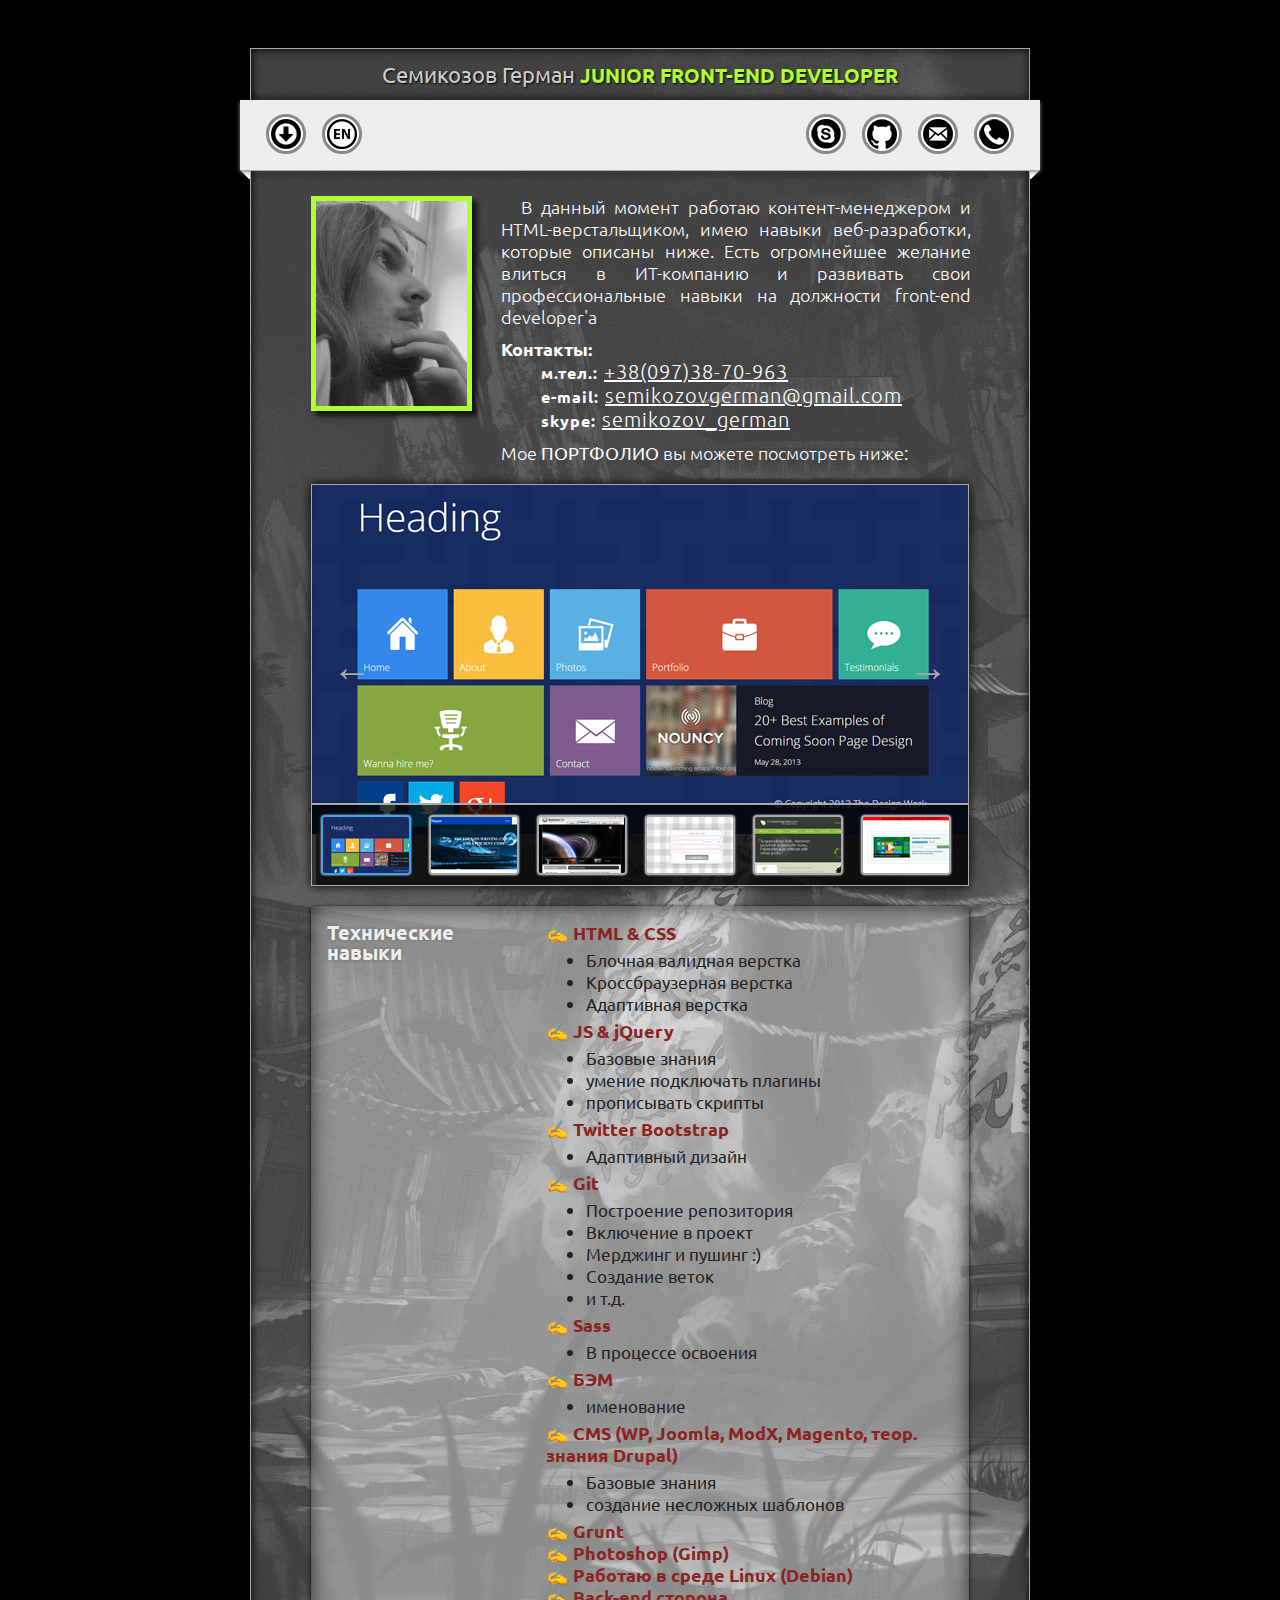
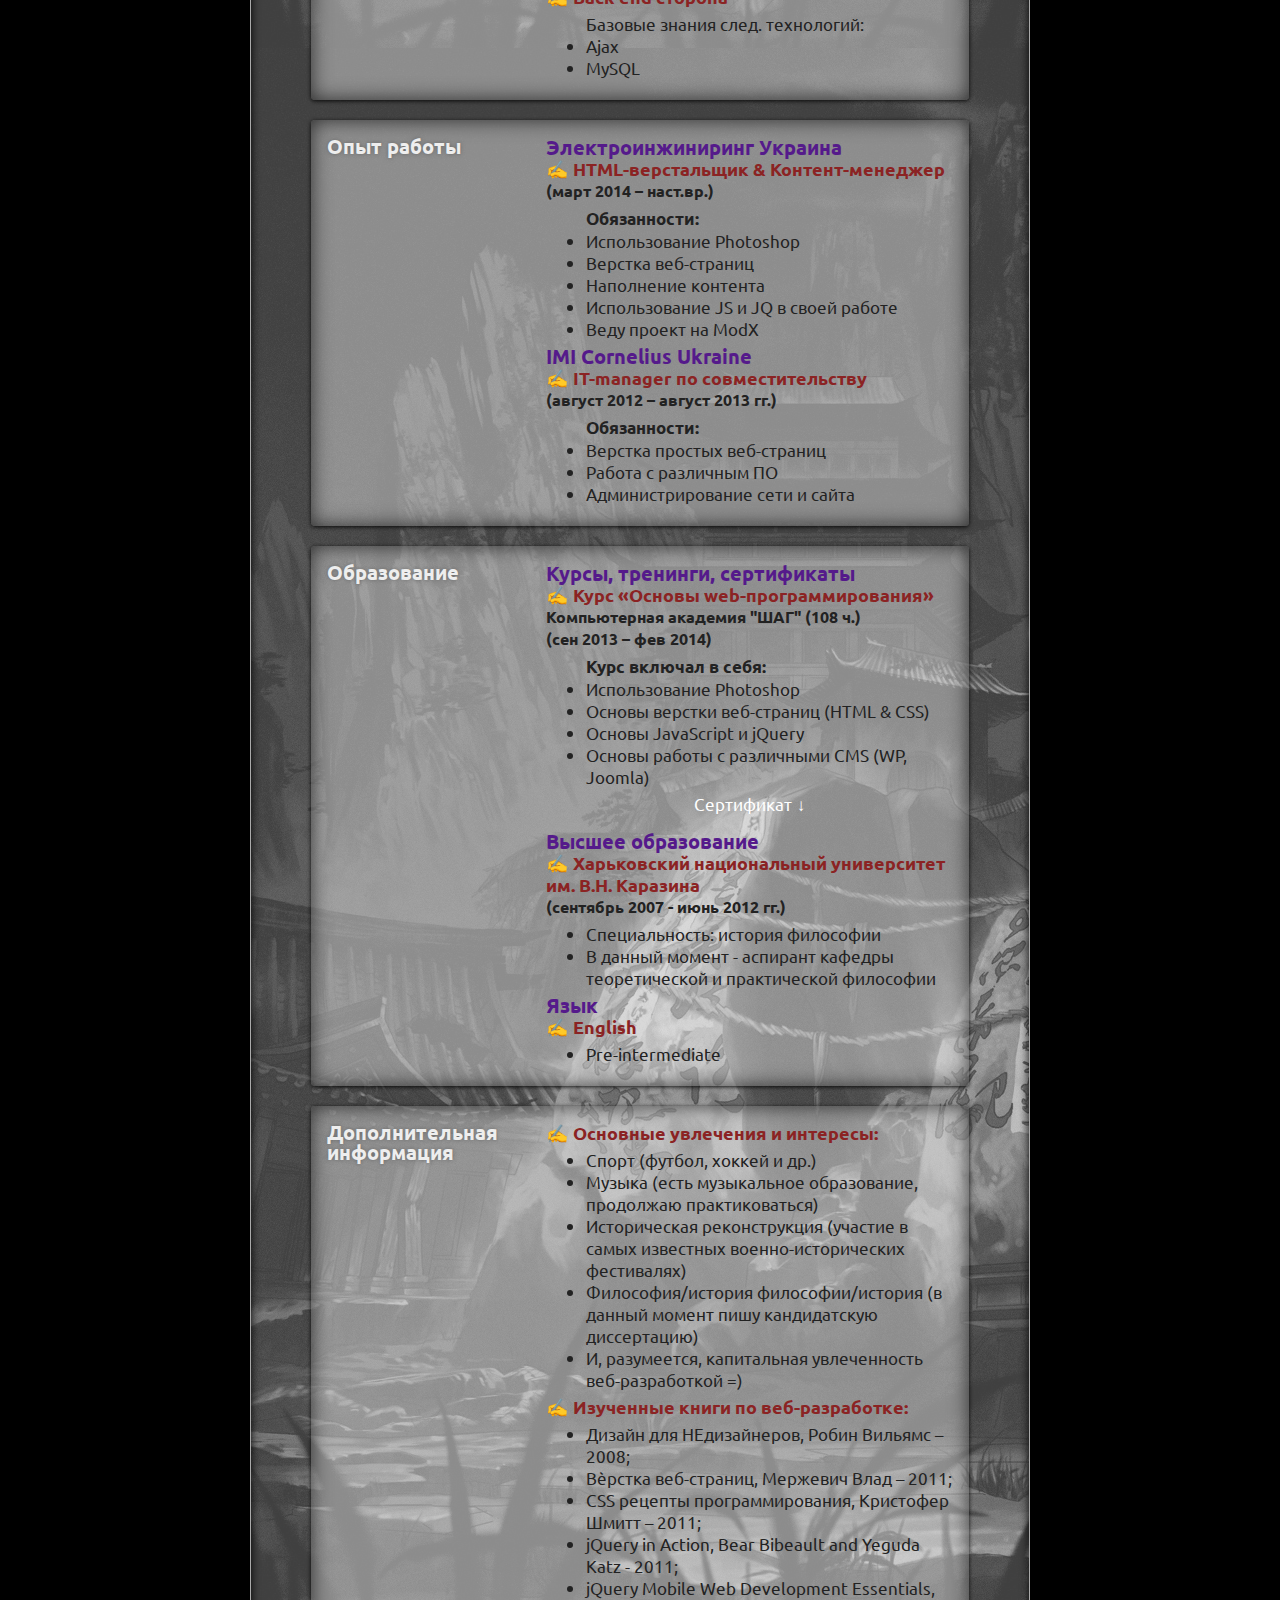
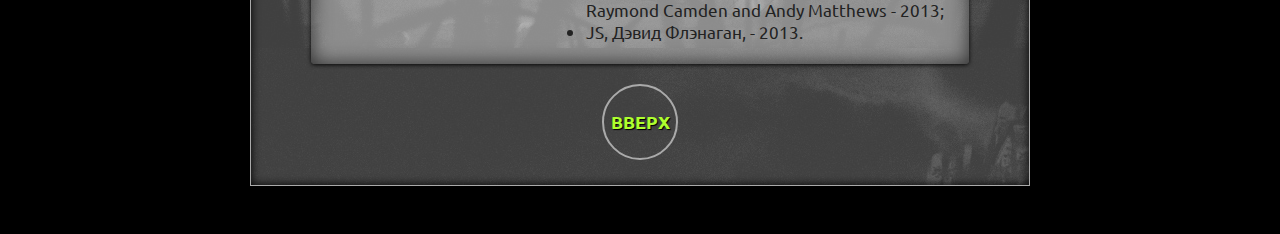
==== index.html @ 4e037bf8 "recovery commit" ====
<!doctype html>
<html>
	<head>
		<meta http-equiv="Content-Type" content="text/html; charset=utf-8">
		<title>Semikozov_German</title>
		<link href="http://fonts.googleapis.com/css?family=Poiret+One|Ubuntu:300,400,500,700&subset=latin,cyrillic" rel="stylesheet" type="text/css">
		<link rel="stylesheet" type="text/css" href="css/screen.css">
		<link rel="stylesheet" type="text/css" href="css/reset.css">
		<link rel="stylesheet" href="css/slider-style.css">
		<script src="http://code.jquery.com/jquery-1.11.0.min.js"></script>
		<script src="js/jquery.glide.js"></script>
		<!--[if lt IE 9]>
		<script src="http://html5shiv.googlecode.com/svn/trunk/html5.js"></script>
		<![endif]-->
	</head>
	<body>					
		<div class="layout">
			<div class="top-header-element">
				<div class="content-header" name="top">
					<p>Семикозов Герман
					<span>Junior Front-End Developer</span></p>
				</div>
			</div>
			<!--Header nav-->
			<header class="header-ribbon">
				<nav>
					<ul class="main-menu__left">
						<li><a href="pdf/Resume__Front_End__Semikozov__ru.pdf" target="_blank" title="загрузить резюме в PDF"><img src="icons/download.png"></a></span></li>
						<li><a href="pages/index_en.html"><img src="icons/en.png"></a></li>
					</ul>
					<ul class="main-menu__right">
						<li><a href="skype:semikozov_german?chat" title="skype"><img src="icons/skype.png"></a></li>
						<li><a href="https://github.com/GSemikozov" target="_blank" title="Я на Github"><img src="icons/github.png"></a></li>
						<li><a href="mailto:semikozovgerman@gmail.com" title="мой e-mail: semikozovgerman@gmail.com"><img src="icons/email.png"></a></li>
						<li><a href="tel:+380973870963" title="позвонить"><img src="icons/phone.png"></a></li>
					</ul>	
				</nav>
			</header>
			<!--Main content-->
			<div class="content__wrapper">
				<article class="content">
					<div class="portrait">
						<div class="portrait__img"><img src="images/my_foto.jpg"></div>
					</div>
					<div class="about">
						<p class="about__text-indent">В данный момент работаю контент-менеджером и HTML-верстальщиком, имею навыки веб-разработки, которые описаны ниже. Есть огромнейшее желание влиться в ИТ-компанию и развивать свои профессиональные навыки на должности front-end developer'а</p>
						<h3>Контакты:</h3>
						<ul class="contacts">
							<li><span>м.тел.:</span> <a class="phone">+38(097)38-70-963</a></li>
							<li><span>e-mail:</span> <a class="mail" href="">semikozovgerman@gmail.com</a></li>
							<li><span>skype:</span> <a class="skype" href="">semikozov_german</a></li>
						</ul>
						<p>Мое <strong>портфолио</strong> вы можете посмотреть ниже:</p>
					</div>
					<!--Slider-->
					<div class="slider">
						<ul class="slider__wrapper">
							<li class="slider__item"><a href="sites/Metro-UI/index.html"><img src="images/metro_ui.png"></a></li>
							<li class="slider__item"><a href="sites/portfolio_project/index.html"><img src="images/portfolio_project.png"></a></li>
							<li class="slider__item"><a href="sites/Solutions/index.html"><img src="images/Solutions.png"></a></li>
							<li class="slider__item"><a href="sites/Sign_Up__Form/index.html"><img src="images/Sign_up__Form.png"></a></li>
							<li class="slider__item"><a href="sites/Environmental/index.html"><img src="images/Environmental.png"></a></li>
							<li class="slider__item"><a href="sites/Added_names/index.html"><img src="images/Added_names.png"></a></li>
						</ul>
					</div>
					<script>
						var glide = $('.slider').glide().data('api_glide');
						$('.slider__arrows-item').on('click', function() {
							console.log(glide.current());
						});
					</script>
					<!--Content sections-->
					<div class="section">
						<aside class="section__title">
							<h2>Технические навыки</h2>
						</aside>
						<section class="section__content">
							<h4>HTML & CSS</h4>
							<ul class="list-style">
								<li>Блочная валидная верстка</li>
								<li>Кроссбраузерная верстка</li>
								<li>Адаптивная верстка</li>
							</ul>
							<h4>JS & jQuery</h4>
							<ul class="list-style">
								<li>Базовые знания</li>
								<li>умение подключать плагины</li>
								<li>прописывать скрипты</li>
							</ul>
							<h4>Twitter Bootstrap</h4>
							<ul class="list-style">
								<li>Адаптивный дизайн</li>
							</ul>
							<h4>Git</h4>
							<ul class="list-style">
								<li>Построение репозитория</li>
								<li>Включение в проект</li>
								<li>Мерджинг и пушинг :)</li>
								<li>Создание веток</li>
								<li>и т.д.</li>
							</ul>
							<h4>Sass</h4>
							<ul class="list-style">
								<li>В процессе освоения</li>
							</ul>
							<h4>БЭМ</h4>
							<ul class="list-style">
								<li>именование</li>
							</ul>
							<h4>CMS (WP, Joomla, ModX, Magento, теор. знания Drupal)</h4>
							<ul class="list-style">
								<li>Базовые знания</li>
								<li>создание несложных шаблонов</li>
							</ul>
							<h4>Grunt</h4>
							<h4>Photoshop (Gimp)</h4>
							<h4>Работаю в среде Linux (Debian)</h4>
							<h4>Back-end сторона</h4>
							<ul class="list-style">Базовые знания след. технологий:
								<li>Ajax</li>
								<li>MySQL</li>
							</ul>
						</section>
					</div>
					<div class="section">
						<aside class="section__title">
							<h2>Опыт работы</h2>
						</aside>
						<section class="section__content">
							<h3>Электроинжиниринг Украина</h3>
							<h4>HTML-верстальщик & Контент-менеджер</h4>
							<p class="black-text-color">(март 2014 – наст.вр.)</p>
							<p class=""></p>
							<ul class="list-style"><b>Обязанности:</b>
								<li>Использование Photoshop</li>
								<li>Верстка веб-страниц</li>
								<li>Наполнение контента</li>
								<li>Использование JS и JQ в своей работе</li>
								<li>Веду проект на ModX</li>
							</ul>
							<h3>IMI Cornelius Ukraine</h3>
							<h4>IT-manager по совместительству</h4>
							<p class="black-text-color">(август 2012 – август 2013 гг.)</p>
							<ul class="list-style"><b>Обязанности:</b>
								<li>Верстка простых веб-страниц</li>
								<li>Работа с различным ПО</li>
								<li>Администрирование сети и сайта</li>
							</ul>
						</section>
					</div>
					<div class="section">
						<aside class="section__title">
							<h2>Образование</h2>
						</aside>
						<section class="section__content">
							<h3>Курсы, тренинги, сертификаты</h3>
							<h4>Курс <strong>«Основы web-программирования»</strong></h4>
							<p class="black-text-color">Компьютерная академия "ШАГ" (108 ч.)<br> (сен 2013 – фев 2014)</p>
							<p class=""></p>
							<ul class="list-style"><b>Курс включал в себя:</b>
								<li>Использование Photoshop</li>
								<li>Основы верстки веб-страниц (HTML & CSS)</li>
								<li>Основы JavaScript и jQuery</li>
								<li>Основы работы с различными CMS (WP, Joomla)</li>
							</ul>
							<a class="education-sertificate-link" onclick="slideToggleSertificate();">Сертификат</a>
							<script type="text/javascript">
								function slideToggleSertificate() { 
								$('.education-sertificate-image').slideToggle(700); 
								}
							</script>
							<p class="education-sertificate-image"><img src="images/sertificate.jpg"></p>
							<h3>Высшее образование</h3>
							<h4>Харьковский национальный университет им. В.Н. Каразина</h4>
							<p class="black-text-color">(сентябрь 2007 - июнь 2012 гг.)</p>
							<ul class="list-style">
								<li>Специальность: история философии</li>
								<li>В данный момент - аспирант кафедры теоретической и практической философии</li>
							</ul>
							<h3>Язык</h3>
							<h4>English</h4>
							<ul class="list-style">
								<li>Pre-intermediate</li>
							</ul>
						</section>
					</div>
					<div class="section">
						<aside class="section__title">
							<h2>Дополнительная информация</h2>
						</aside>
						<section class="section__content">
							<h4>Основные увлечения и интересы:</h4>
							<ul class="list-style">
								<li>Спорт (футбол, хоккей и др.)</li>
								<li>Музыка (есть музыкальное образование, продолжаю практиковаться)</li>
								<li>Историческая реконструкция (участие в самых известных военно-исторических фестивалях)</li>
								<li>Философия/история философии/история (в данный момент пишу кандидатскую диссертацию)</li>
								<li>И, разумеется, капитальная увлеченность веб-разработкой =)</li>
							</ul>
							<h4>Изученные книги по веб-разработке:</h4>
							<ul class="list-style">
								<li>Дизайн для НЕдизайнеров, Робин Вильямс – 2008;</li>
								<li>Вѐрстка веб-страниц, Мержевич Влад – 2011;</li>
								<li>CSS рецепты программирования, Кристофер Шмитт – 2011;</li>
								<li>jQuery in Action, Bear Bibeault and Yeguda Katz - 2011;</li>
								<li>jQuery Mobile Web Development Essentials, Raymond Camden and Andy Matthews - 2013;</li>
								<li>JS, Дэвид Флэнаган, - 2013.</li>
							</ul>
						</section>						
					</div>
					<a href="#top" class="button-up">вверх</a>
				</article>
			</div>
		</div>
	</body>
</html>
---- css/screen.css ----
body	{
	background: #000;	
	color: #00b8ff;
	font-family: 'Ubuntu', Arial, sans-serif;
	font-size: 16px;
	padding: 40px 0;
}
.layout	{
	background: transparent;
	background-image: url(../images/background.jpg);
	border: none;
	height: 100%;
	margin: 0 auto;
	position: relative;
	width: 780px;
}
/*---------------------------------------------------------------------------------------*/



/*
* Top Header Element
*/
.top-header-element	{
	background: rgba(127,127,127, 0.5);
	border: 1px solid #aaa;
	border-bottom: none;
	box-shadow: inset 1px 0px 10px #000;
	box-sizing: border-box;
	position: relative;
	width: 100%;
}
.content-header	{
	color: #09f;
	font-weight: bold;
	padding: 10px 0;
	text-align: center;
	text-shadow: 1px 1px 2px black;
}
.content-header p	{
	color: #ccc;
	font-size: 22px;
	font-weight: normal;
	line-height: 30px;
}
.content-header span	{
	color: #adff2f;
	font-size: 20px;
	font-weight: bold;
	text-transform: uppercase;
}
/*
* Header Ribbon
*/
.header-ribbon	{
	background-color: #eee;
	box-shadow: 0px 2px 4px #888;
	box-sizing: border-box;
	color: #09f;
	font-weight: bold;
	height: 70px;
	margin: 0 -10px;
	padding: 14px 10px;
	position: relative;
	text-align: center;
}
.header-ribbon h1	{
	font-size: 1em;
	line-height: 31px;
}
.header-ribbon:after	{
	border-color: transparent;
	border-left: 9px solid rgba(255,255,255, 0);
	border-right: 9px solid rgba(255,255,255, 0);
	border-style: solid;
	border-top: 9px solid #fff;
	box-sizing: border-box;
	content: ' ';
	height: 0;
	left: 0px;
	position: absolute;
	top: 100%;
	width: 100%;
	z-index: -1;
}
/*
* Header Ribbon menu
*/
.main-menu__left	{
	left: 20px;
	list-style: none;
	margin: 0;
	padding: 0;
	position: absolute;
}
.main-menu__right	{
	list-style: none;
	margin: 0;
	padding: 0;
	position: absolute;
	right: 20px;
}
.main-menu__left li, .main-menu__right li	{
	background: #fff;
	border: 3px solid #888;
	border-radius: 20px;
	box-sizing: border-box;
	display: inline-block;
	height: 40px;
	margin: 0 6px;
	padding: 2px;
	width: 40px;
}
.main-menu__left li:hover, .main-menu__right li:hover {
	left: 100px;
	top: 100px;
	background: #666;
	-webkit-transform: rotate(360deg);
	-moz-transform: rotate(360deg);
	-o-transform: rotate(360deg);
	-ms-transform: rotate(360deg);
	transform: rotate(360deg);
	-webkit-transition: all 0.7s;
	-moz-transition: all 0.7s;
	-o-transition: all 0.7s;
	-ms-transition: all 0.7s;
}
/*---------------------------------------------------------------------------------------*/



/*
* Content
*/
.content__wrapper	{
	background: rgba(127,127,127, 0.5);
	border: 1px solid #aaa;
	box-shadow: inset 0px 0px 10px #000;
	box-sizing: border-box;
	padding: 25px 60px;
	position: relative;
	width: 780px;
}
.content {
	position: relative;
}
/*
* My Portrait 
*/
.portrait {
	float: left;
}
.portrait__img	{
	border: 5px solid #adff2f;
	box-shadow: 5px 5px 5px #111;
	-webkit-box-shadow: 5px 5px 5px #111;
	box-sizing: border-box;
	height: 215px;
	overflow: hidden;
	width: 161px;
}
.portrait__img img {
	height: 215px;
	-webkit-transition: all 1s ease;
	-moz-transition: all 1s ease;
	-o-transition: all 1s ease;
	-ms-transition: all 1s ease;
	transition: all 1s ease;
	width: 161px;
}
.portrait__img img:hover {
	cursor: pointer;
	height: 300px;
	width: 225px;
}
/*
* Block AboutMe
*/
.about	{
	color: #fff;
	font-size: 18px;
	font-weight: 300;
	line-height: 22px;
	margin-left: 190px;
	position: relative;
	text-align: justify;
	width: 470px;
}
.about:after	{
	clear: both;
	content: "";
	display: table;
}
.about strong	{
	text-transform: uppercase;
}
.about__text-indent	{
	margin-bottom: 10px;
	text-indent: 20px;
}
.contacts	{
	margin: 0 0 10px 40px;
}
.contacts li	{
	font-size: 20px;
	font-weight: 100;
	letter-spacing: 1px;
	line-height: 22px;
}
.contacts span	{
	font-size: 16px;
	font-weight: bold;
}
.phone, .mail, .skype	{
	color: #fff;
	text-decoration: underline;
}
.mail:hover, .skype:hover, .phone:hover	{
	color: #adff2f;
	text-decoration: none;
	text-shadow: none;
}
/*
* Slider (like a Portfolio)
*/
.slider {
	position: relative;
	width: 656px;
	height: 400px;
	border: 1px solid #aaa;
	overflow: hidden;
	margin-top: 20px;
	box-shadow: 0 0 10px #000;
}
/*---------------------------------------------------------------------------------------*/



/*
* Section of the Text Resume
*/
.section	{
	background: rgba(255, 255, 255, 0.4);
	border-radius: 4px;
	margin-top: 20px;
	padding: 1em;
	position: relative;
	-webkit-box-shadow:0 1px 4px rgba(0, 0, 0, 0.9), 0 0 20px rgba(0, 0, 0, 0.7) inset;
	-moz-box-shadow:0 1px 4px rgba(0, 0, 0, 0.9), 0 0 20px rgba(0, 0, 0, 0.7) inset;
	box-shadow:0 1px 4px rgba(0, 0, 0, 0.9), 0 0 20px rgba(0, 0, 0, 0.7) inset;
	-moz-border-radius:4px;
	box-sizing: border-box;
}
.section__title	{
	color: #eee;
	float: left;
	font-size: 20px;
	font-weight: bold;
	text-shadow: 0 0 4px #666;
	width: 30%;
}
.section__content	{
	color: #222;
	font-size: 17px;
	line-height: 22px;
	margin-left: 35%;
	width: 65%;
}
.section__content h3	{
	color: #551a8b;
	font-size: 20px;
	font-weight: bold;
}
.section__content h4	{
	color: #8b2323;
	font-size: 18px;
	font-weight: bold;
}
.section__content h4:before	{
	color: #000;
	content: '\270d';
	left: 10px;
	margin-right: 5px;
}
.section__content h4:hover:before	{
	color: #8b2323;
}
.black-text-color	{
	color: #222;
	font-size: 16px;
	font-weight: bold;
}
.education-sertificate-link	{
	color: #fff;
	display: block;
	margin-bottom: 15px;
	text-align: center;
}
.education-sertificate-link:hover	{
	color: #adff2f;
	cursor: pointer;
}
.education-sertificate-image	{
	display: none;
}
.education-sertificate-link:after	{
	color: #fff;
	content: '\2193';
	margin-left: 5px;
}
.list-style	{
	list-style: disc;
	margin: 5px 0;
	padding-left: 40px;
}
.section__content li:hover	{
	color: #fdb020;
	text-shadow: 1px 1px 1px #000;
}
/*---------------------------------------------------------------------------------------*/



/*
* Button-Up
*/
.button-up	{
	border: 2px solid #aaa;
	border-radius: 3em 3em;
	color: #adff2f;
	display: block;
	font-size: 18px;
	font-weight: bold;
	line-height: 4em;
	margin: 20px auto 0;
	position: relative;
	text-align: center;
	text-shadow: 1px 1px 1px #000;
	text-transform: uppercase;
	transition: all 0.7s;
	width: 72px;
}
.button-up-en {
	border-radius: 2em 2em;
	font-size: 20px;
	line-height: 3em;
	width: 60px;
}
.button-up:hover	{
	background: rgba(127,127,127, 0.8);
	color: #3da3ef;
}
.button-up:active	{
	border: none;
}
---- css/slider-style.css ----
.slider__wrapper  {
  height: 100%;
  list-style: none;
  overflow: hidden;
  webkit-backface-visibility: hidden;
  webkit-transform-style: preserve-3d;
  zoom: 1;
}
.slider__item {
  clear: none;
  float: left;
  height: 100%;
}
.slider__arrows-item  {
  display: block;
  margin-bottom: -20px;
  padding: 20px;
  position: absolute;
}
.slider__arrows-item--right {
  bottom: 50%;
  color: #aaa;
  font-size: 40px;
  font-weight: bold;
  right: 0px;
}
.slider__arrows-item--left  {
  bottom: 50%;
  color: #aaa;
  font-size: 40px;
  font-weight: bold;
  left: 0px;
}
.slider__arrows-item--right:hover, .slider__arrows-item--left:hover {
  color: #adff2f;
}
.slider__nav  {
  bottom: 0;
  position: absolute;
}
.slider__nav-item {
  background: #000;
  border: 2px solid #aaa;
  border-radius: 4px;
  box-shadow: 0 0 2px #fff;
  box-sizing: border-box;
  clear: none;
  display: block;
  float: left;
  height: 60px;
  margin: 10px 9px;
  width: 90px;
}
.slider__nav-item:nth-child(1)  {
  background: url(../icons/metro_ui__icon.png) no-repeat;
}
.slider__nav-item:nth-child(2)  {
  background: url(../icons/portfolio_project__icon.png) no-repeat;
}
.slider__nav-item:nth-child(3)  {
  background: url(../icons/Solutions__icon.png) no-repeat;
}
.slider__nav-item:nth-child(4)  {
  background: url(../icons/Sign_up__Form__icon.png) no-repeat;
}
.slider__nav-item:nth-child(5)  {
  background: url(../icons/Environmental__icon.png) no-repeat;
}
.slider__nav-item:nth-child(6)  {
  background: url(../icons/Added_names__icon.png) no-repeat;
}
.slider__nav-item:hover {
  border: 2px solid #adff2f;
}
.slider__nav-item--current  {
  border: 2px solid #3da3ef;
}
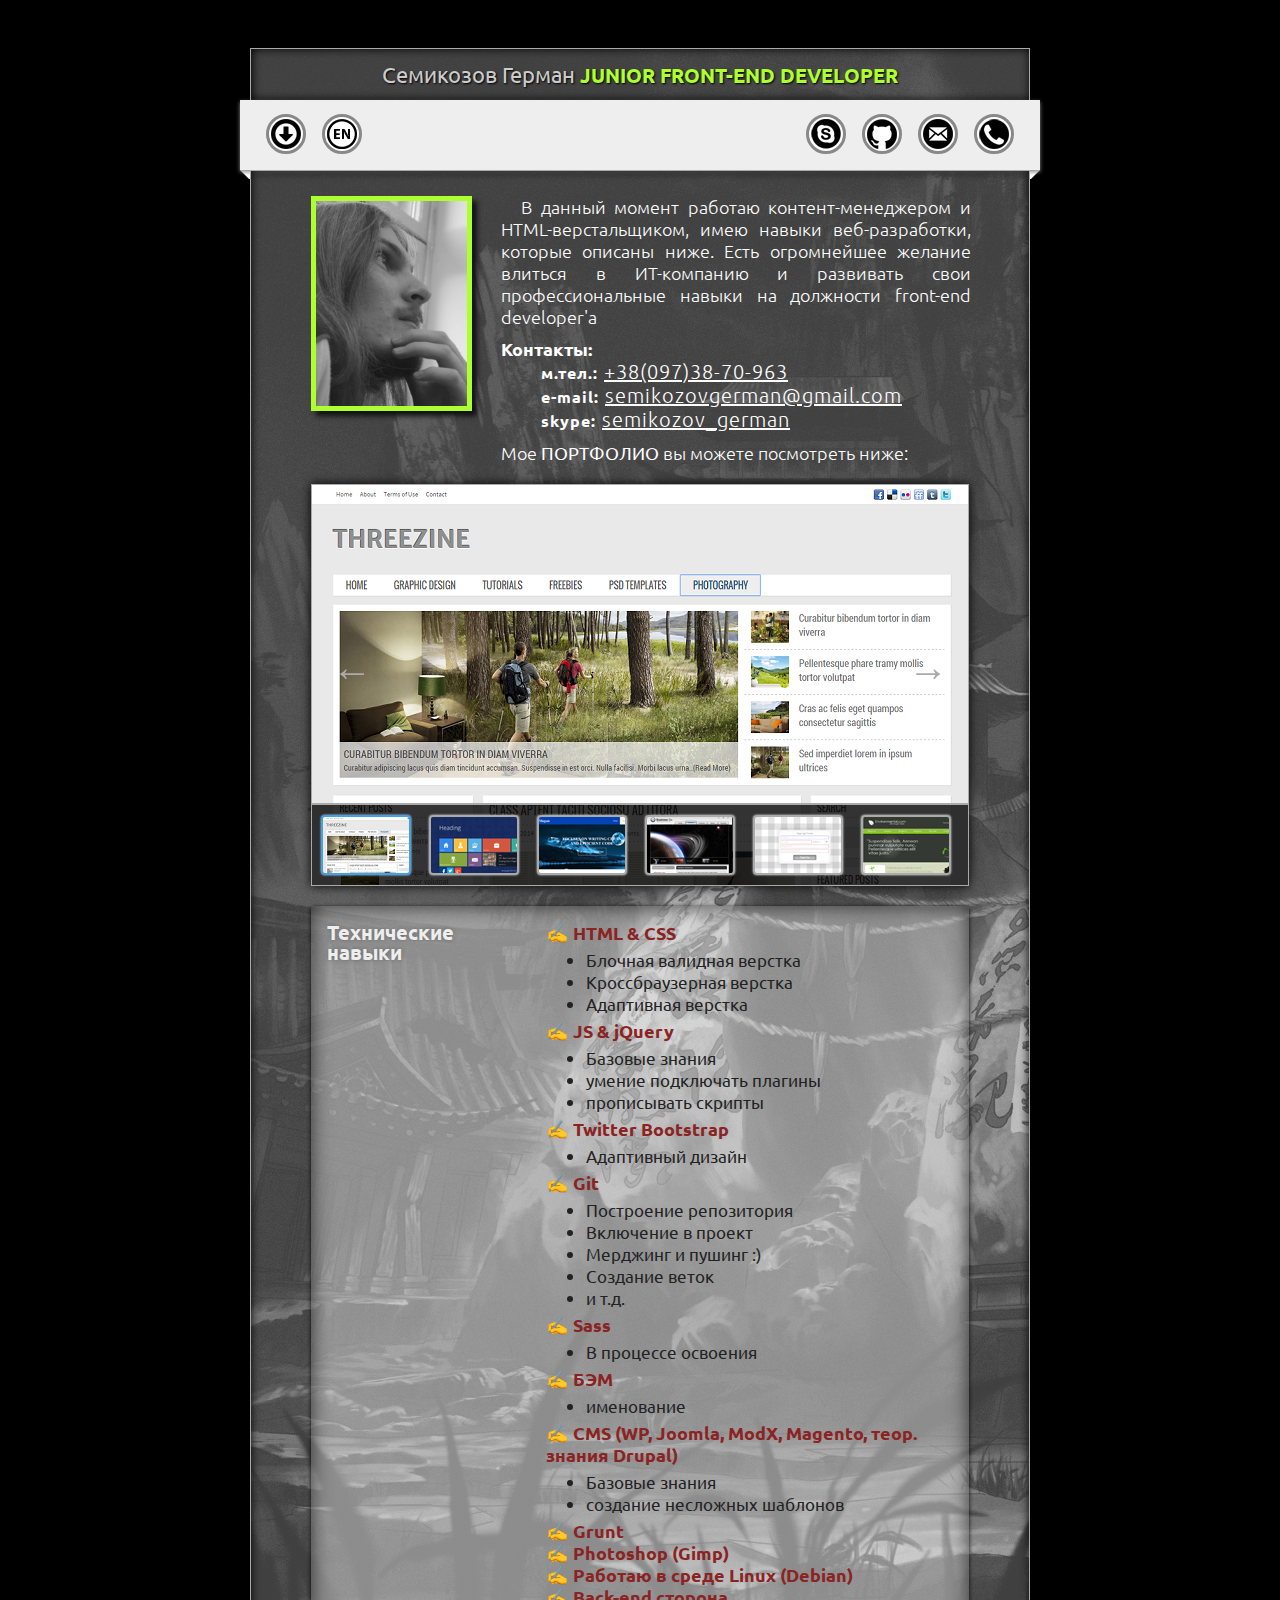
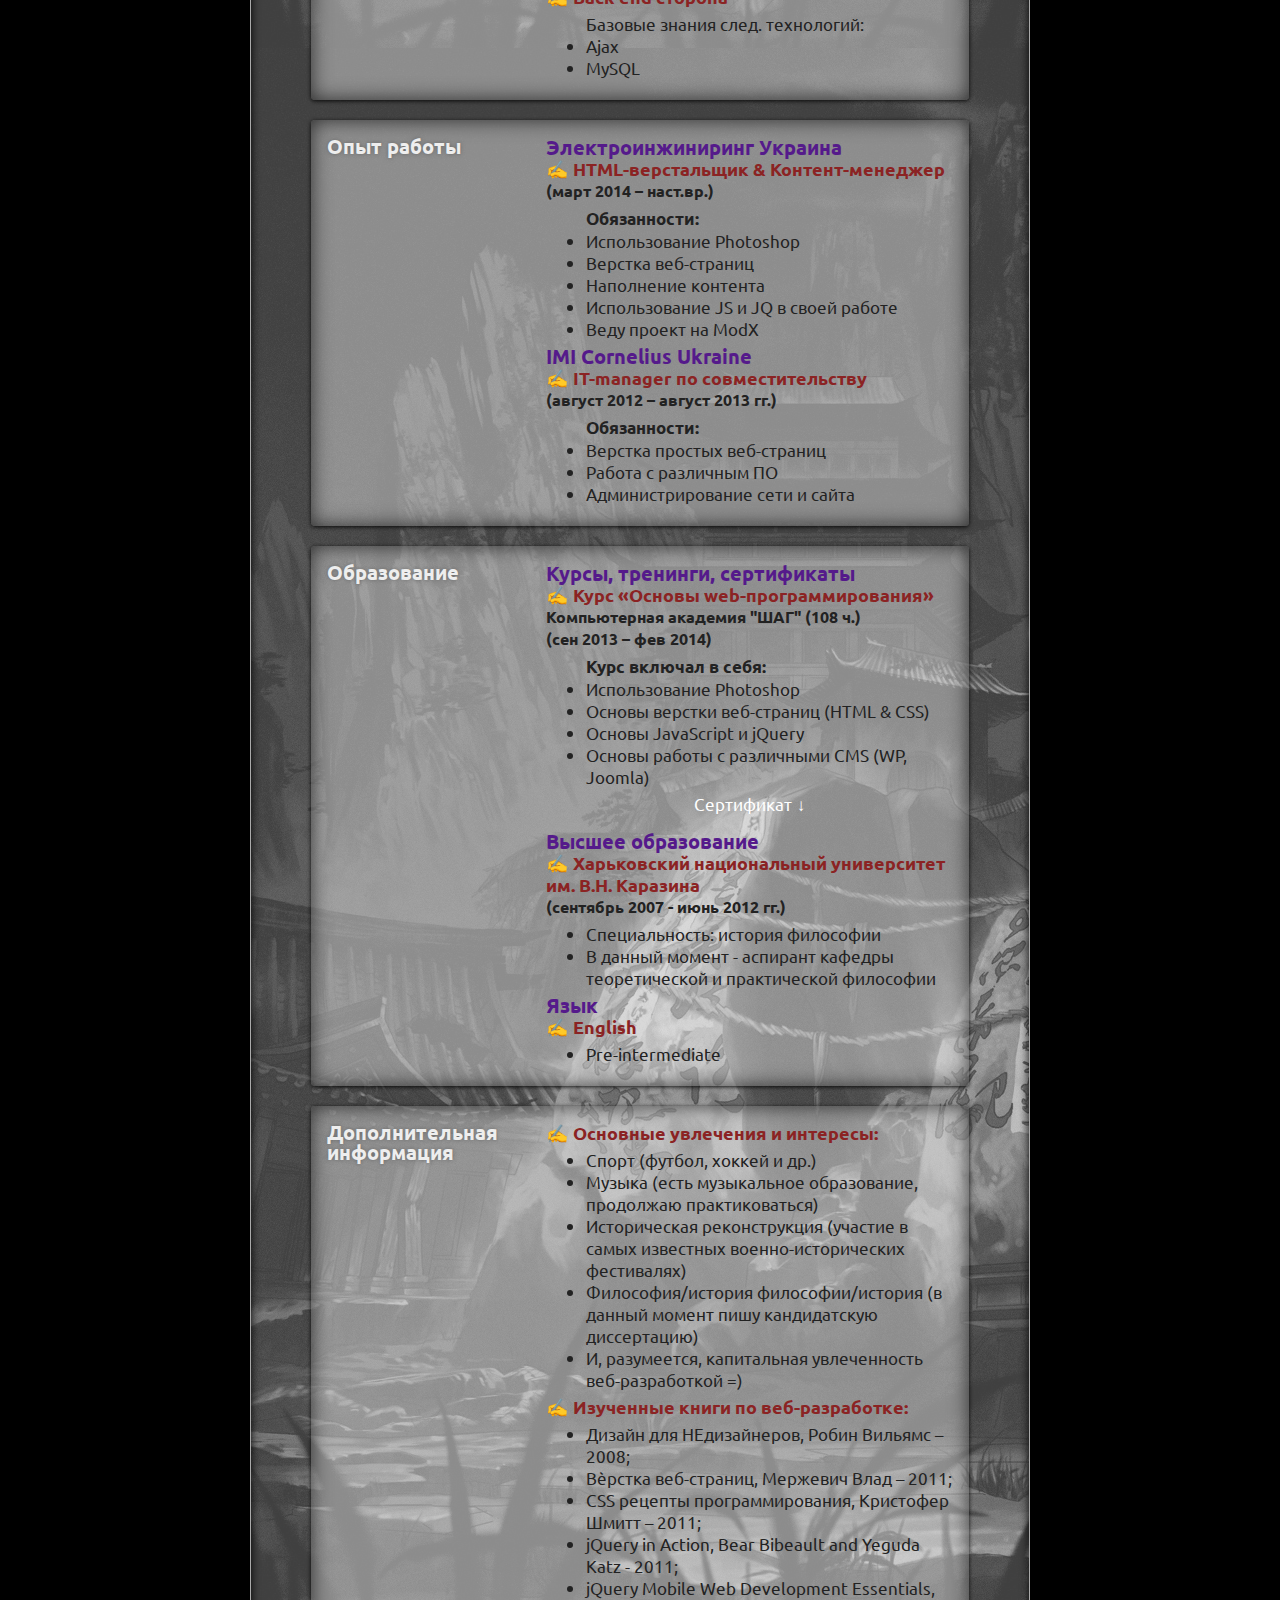
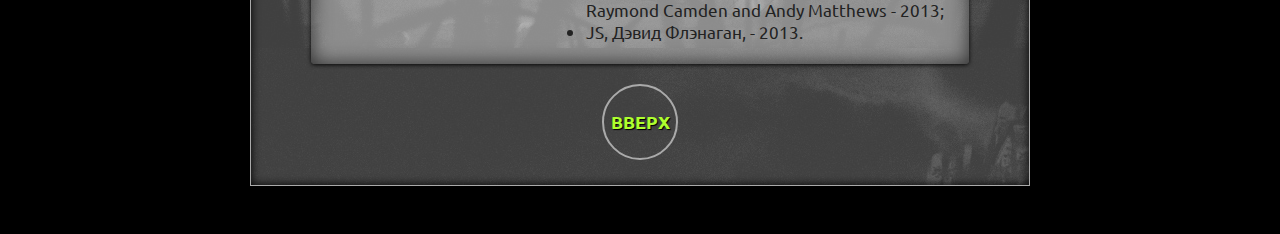
==== commit 0c4337f5: "add new project in portfolio" ====
--- a/index.html
+++ b/index.html
@@ -1,6 +1,7 @@
 <!doctype html>
 <html>
 	<head>
+		<meta name="viewport" content="width=device-width, initial-scale=1.0">
 		<meta http-equiv="Content-Type" content="text/html; charset=utf-8">
 		<title>Semikozov_German</title>
 		<link href="http://fonts.googleapis.com/css?family=Poiret+One|Ubuntu:300,400,500,700&subset=latin,cyrillic" rel="stylesheet" type="text/css">
@@ -55,12 +56,12 @@
 					<!--Slider-->
 					<div class="slider">
 						<ul class="slider__wrapper">
+							<li class="slider__item"><a href="sites/Threezine/index.html"><img src="images/Threezine.png"></a></li>
 							<li class="slider__item"><a href="sites/Metro-UI/index.html"><img src="images/metro_ui.png"></a></li>
 							<li class="slider__item"><a href="sites/portfolio_project/index.html"><img src="images/portfolio_project.png"></a></li>
 							<li class="slider__item"><a href="sites/Solutions/index.html"><img src="images/Solutions.png"></a></li>
 							<li class="slider__item"><a href="sites/Sign_Up__Form/index.html"><img src="images/Sign_up__Form.png"></a></li>
 							<li class="slider__item"><a href="sites/Environmental/index.html"><img src="images/Environmental.png"></a></li>
-							<li class="slider__item"><a href="sites/Added_names/index.html"><img src="images/Added_names.png"></a></li>
 						</ul>
 					</div>
 					<script>
--- a/css/slider-style.css
+++ b/css/slider-style.css
@@ -52,23 +52,24 @@
   width: 90px;
 }
 .slider__nav-item:nth-child(1)  {
+  background: url(../icons/Threezine__icon.png) no-repeat;
+}
+.slider__nav-item:nth-child(2)  {
   background: url(../icons/metro_ui__icon.png) no-repeat;
 }
-.slider__nav-item:nth-child(2)  {
+.slider__nav-item:nth-child(3)  {
   background: url(../icons/portfolio_project__icon.png) no-repeat;
 }
-.slider__nav-item:nth-child(3)  {
+.slider__nav-item:nth-child(4)  {
   background: url(../icons/Solutions__icon.png) no-repeat;
 }
-.slider__nav-item:nth-child(4)  {
+.slider__nav-item:nth-child(5)  {
   background: url(../icons/Sign_up__Form__icon.png) no-repeat;
 }
-.slider__nav-item:nth-child(5)  {
+.slider__nav-item:nth-child(6)  {
   background: url(../icons/Environmental__icon.png) no-repeat;
 }
-.slider__nav-item:nth-child(6)  {
-  background: url(../icons/Added_names__icon.png) no-repeat;
-}
+
 .slider__nav-item:hover {
   border: 2px solid #adff2f;
 }
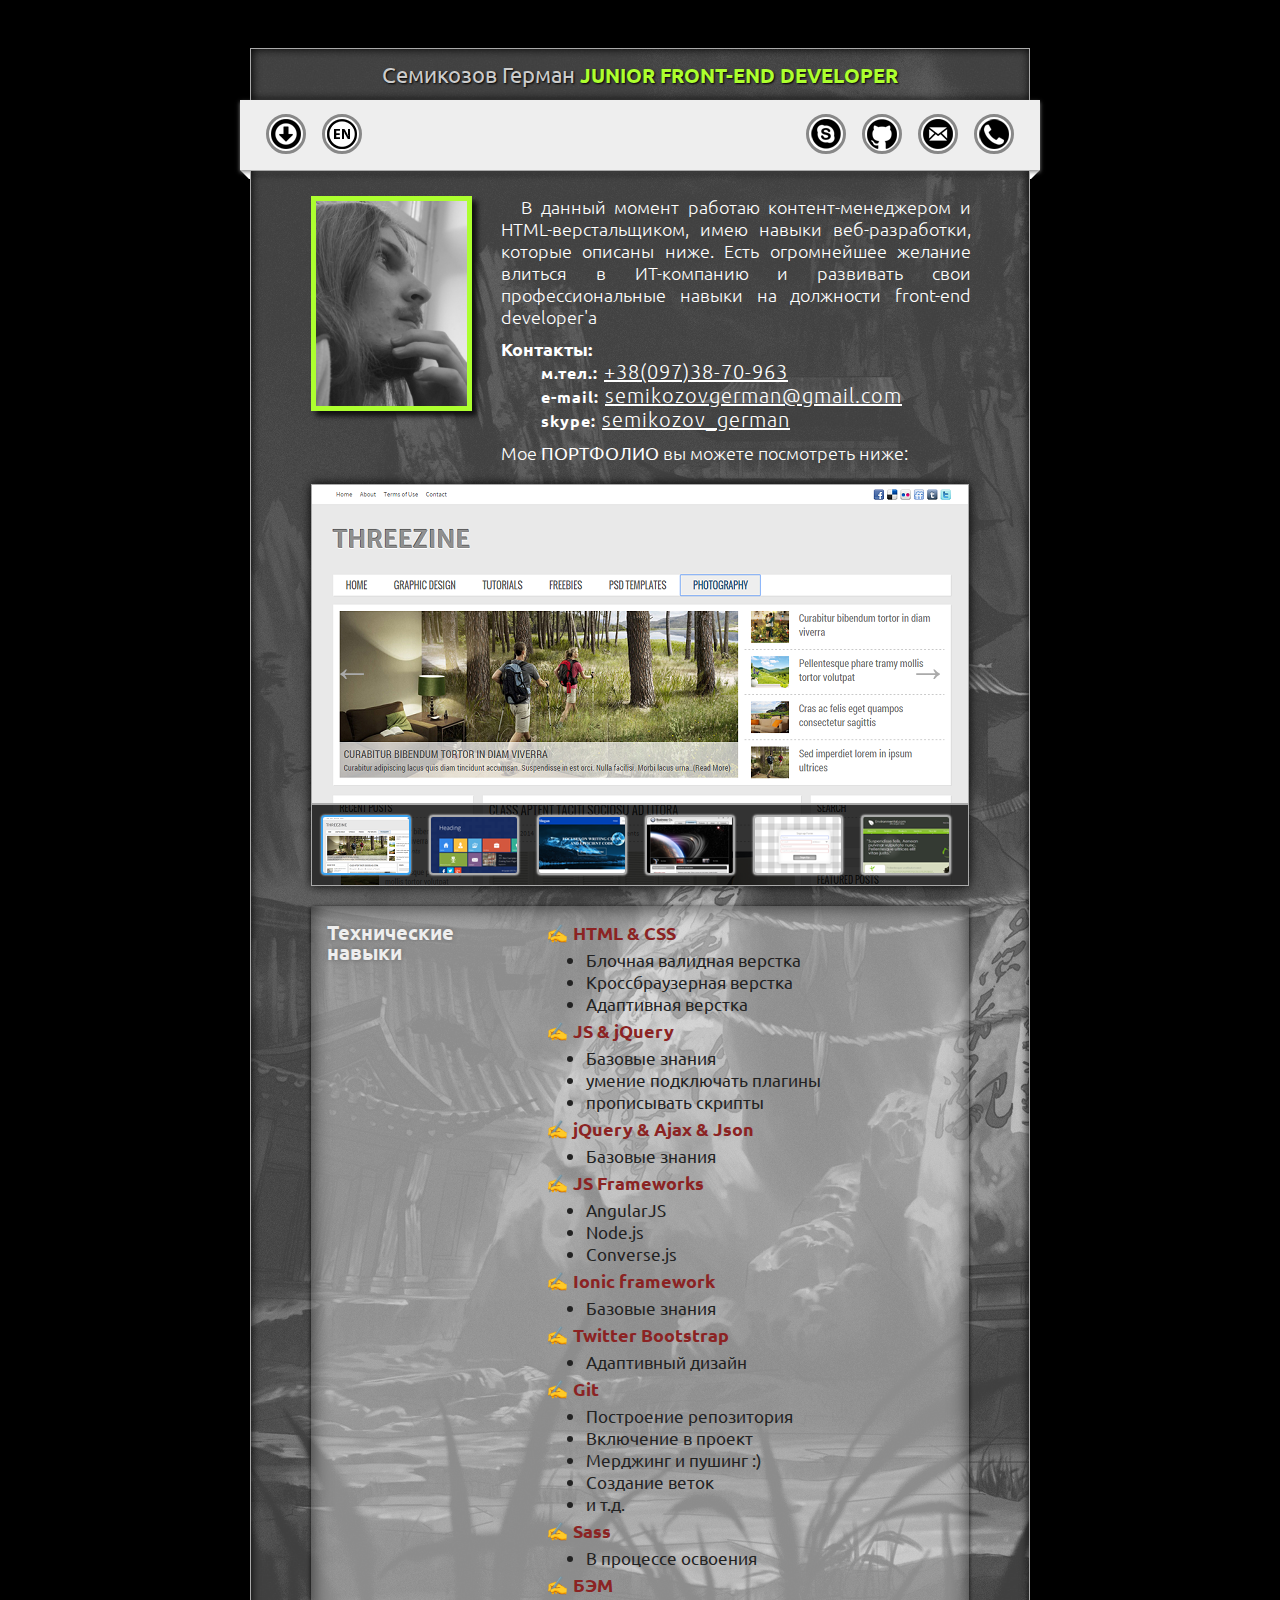
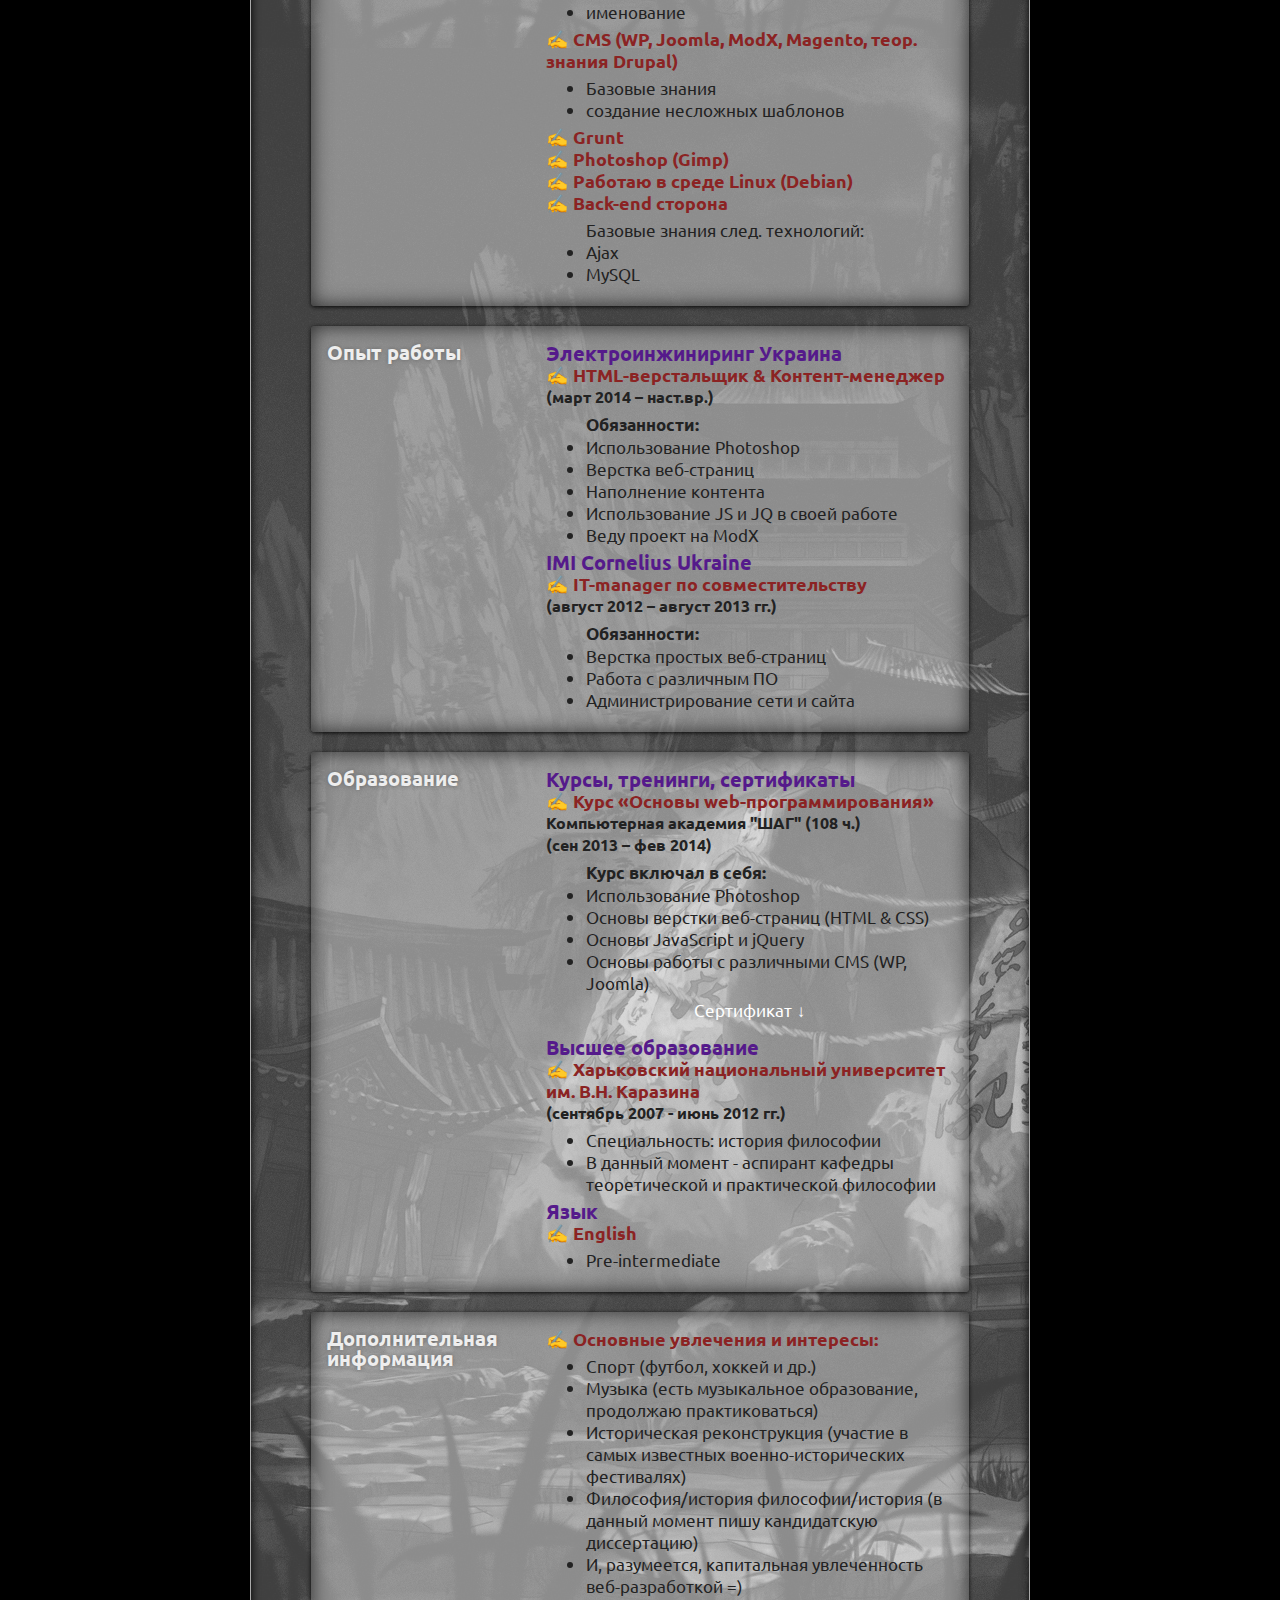
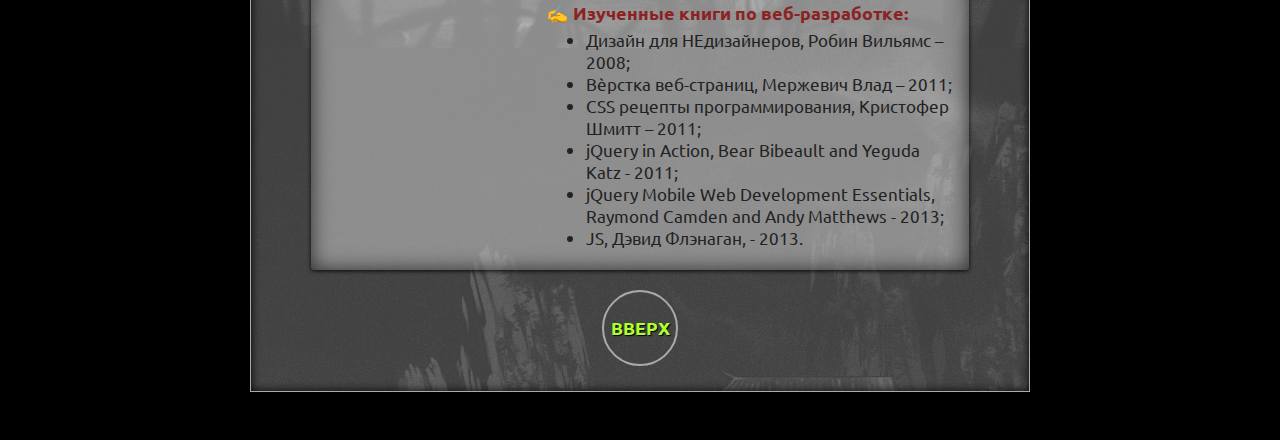
==== commit 3c31e27e: "Update index.html" ====
--- a/index.html
+++ b/index.html
@@ -88,6 +88,20 @@
 								<li>умение подключать плагины</li>
 								<li>прописывать скрипты</li>
 							</ul>
+							<h4>jQuery & Ajax & Json</h4>
+							<ul class="list-style">
+								<li>Базовые знания</li>
+							</ul>
+							<h4>JS Frameworks</h4>
+							<ul class="list-style">
+								<li>AngularJS</li>
+								<li>Node.js</li>
+								<li>Converse.js</li>
+							</ul>
+							<h4>Ionic framework</h4>
+							<ul class="list-style">
+								<li>Базовые знания</li>
+							</ul>
 							<h4>Twitter Bootstrap</h4>
 							<ul class="list-style">
 								<li>Адаптивный дизайн</li>
@@ -214,4 +228,4 @@
 			</div>
 		</div>
 	</body>
-</html>+</html>
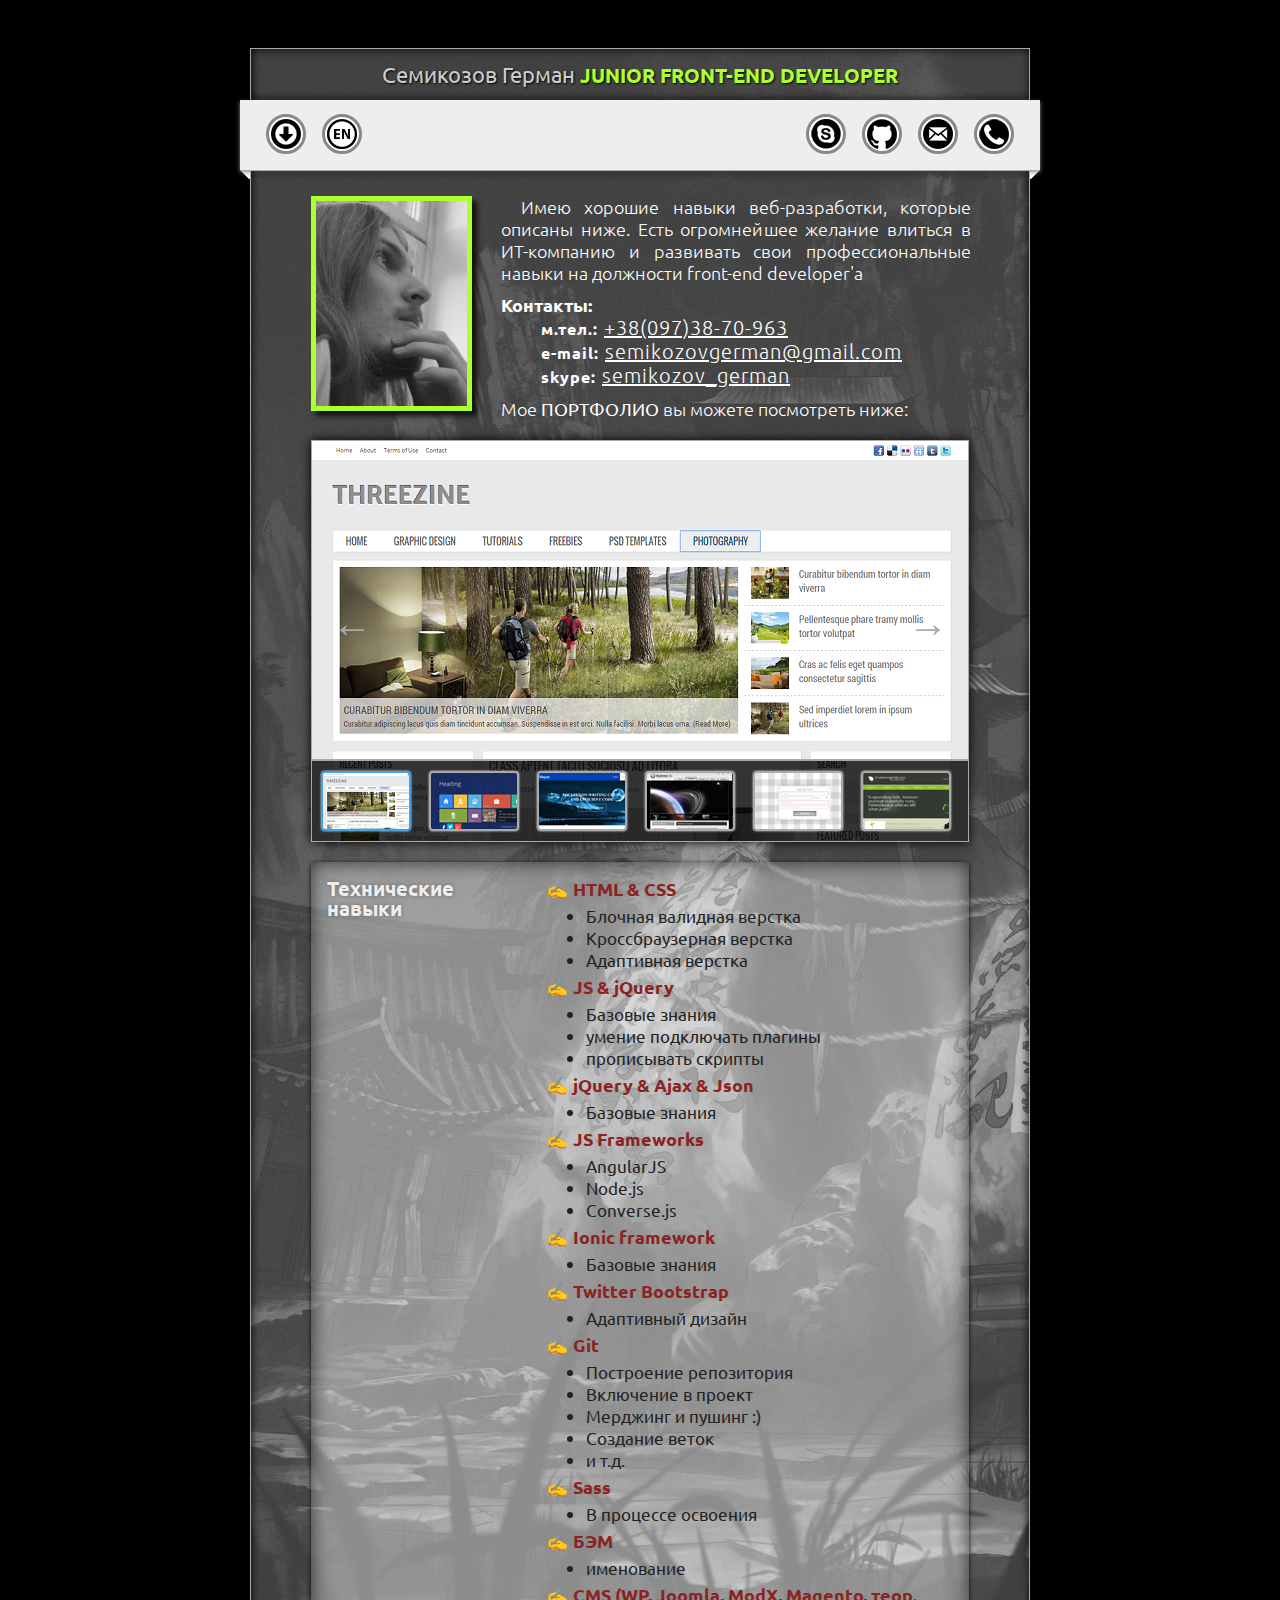
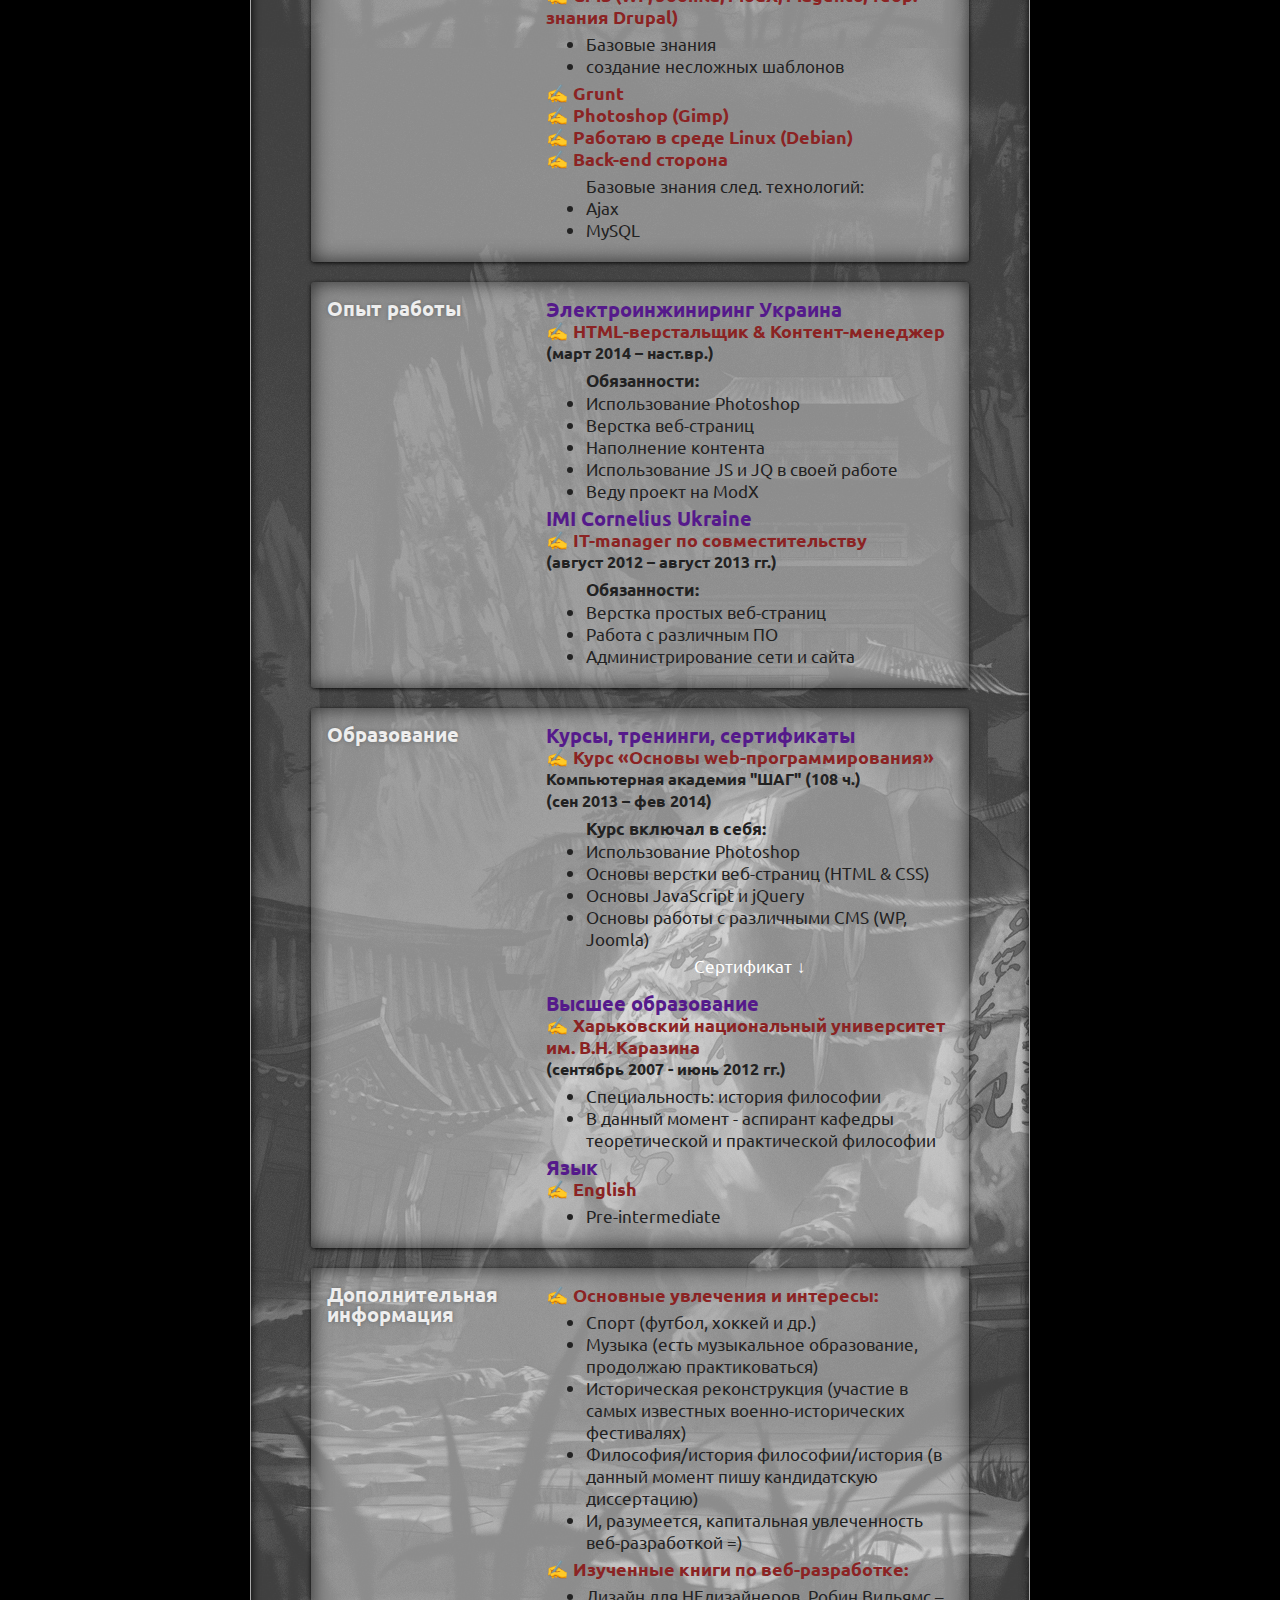
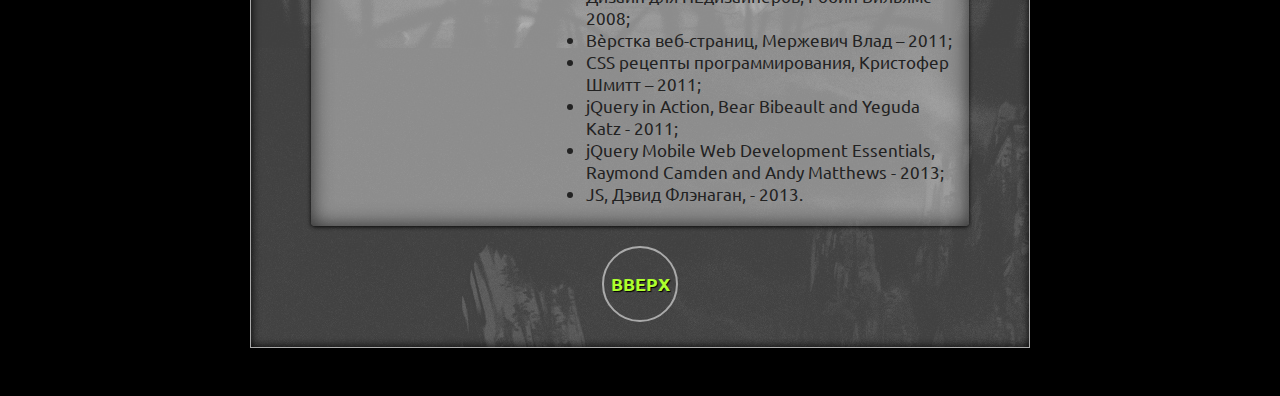
==== commit fea86fb9: "Update index.html" ====
--- a/index.html
+++ b/index.html
@@ -44,7 +44,7 @@
 						<div class="portrait__img"><img src="images/my_foto.jpg"></div>
 					</div>
 					<div class="about">
-						<p class="about__text-indent">В данный момент работаю контент-менеджером и HTML-верстальщиком, имею навыки веб-разработки, которые описаны ниже. Есть огромнейшее желание влиться в ИТ-компанию и развивать свои профессиональные навыки на должности front-end developer'а</p>
+						<p class="about__text-indent">Имею хорошие навыки веб-разработки, которые описаны ниже. Есть огромнейшее желание влиться в ИТ-компанию и развивать свои профессиональные навыки на должности front-end developer'а</p>
 						<h3>Контакты:</h3>
 						<ul class="contacts">
 							<li><span>м.тел.:</span> <a class="phone">+38(097)38-70-963</a></li>
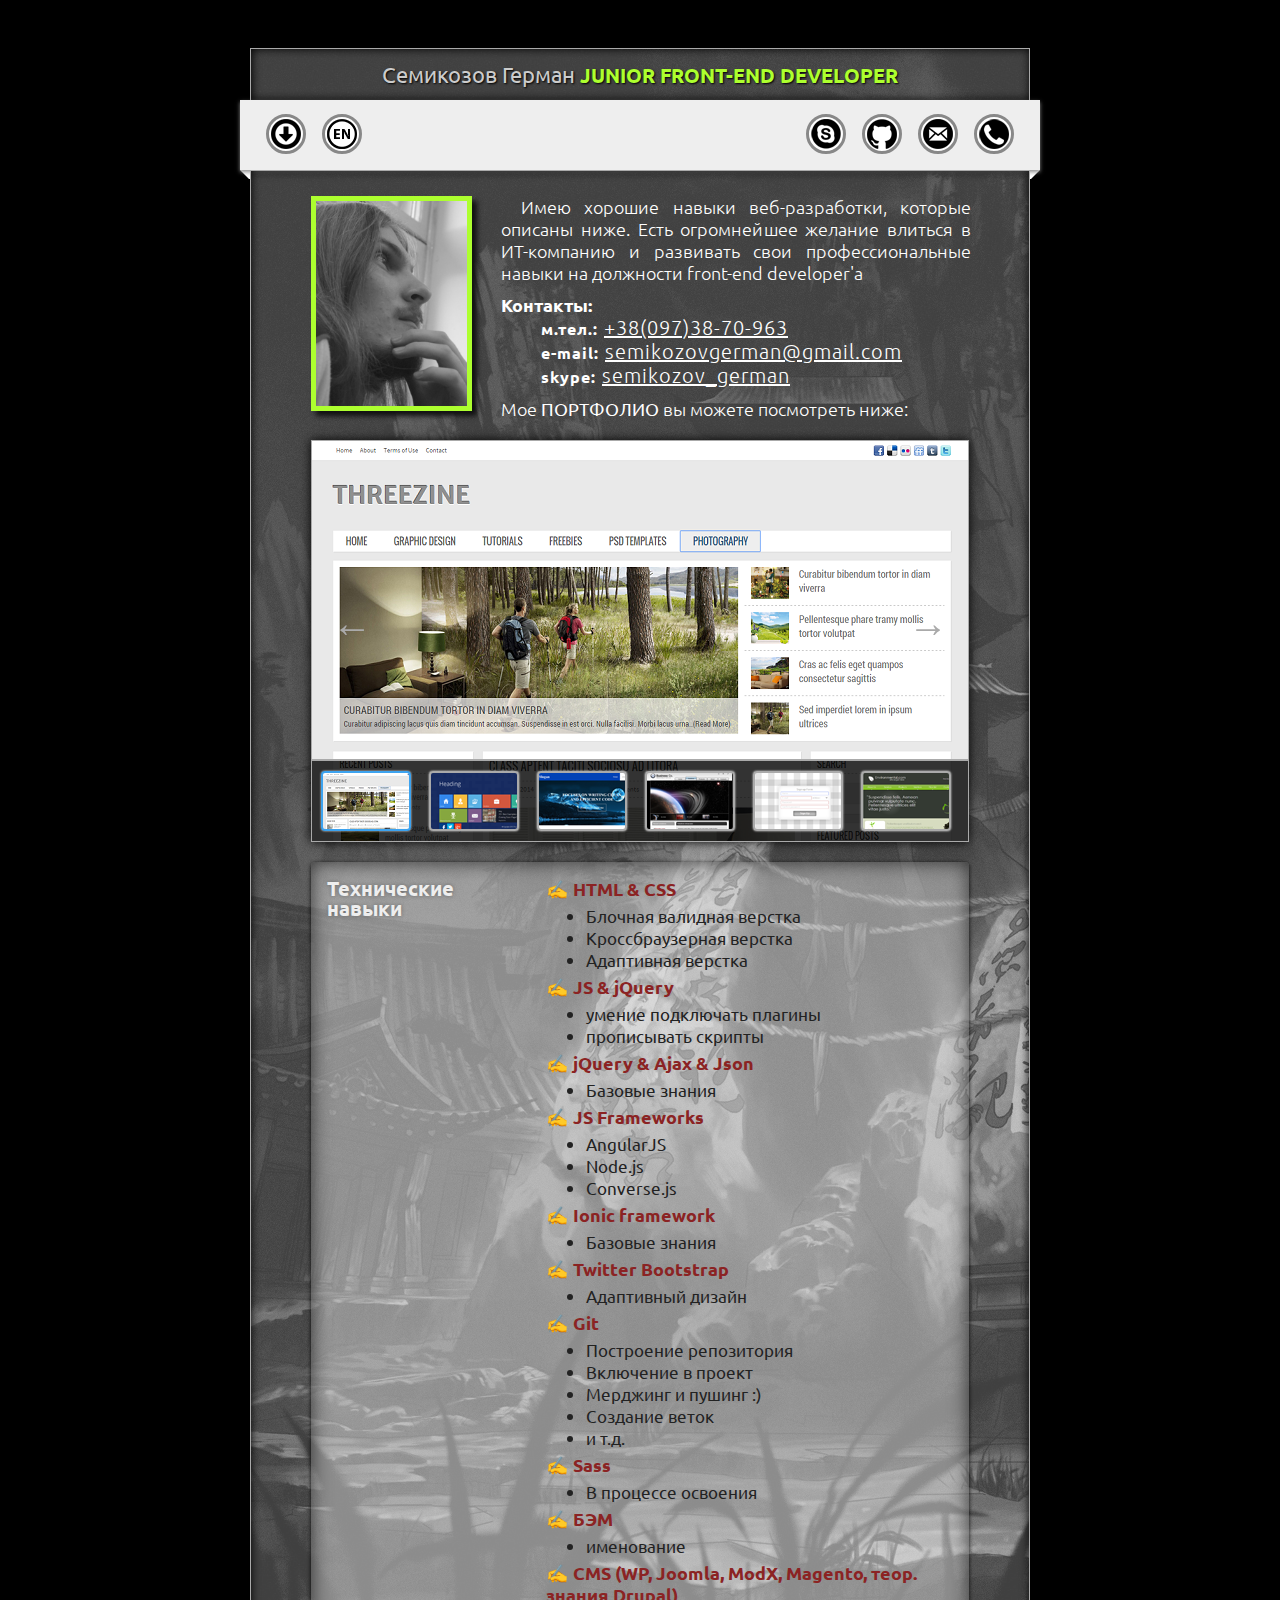
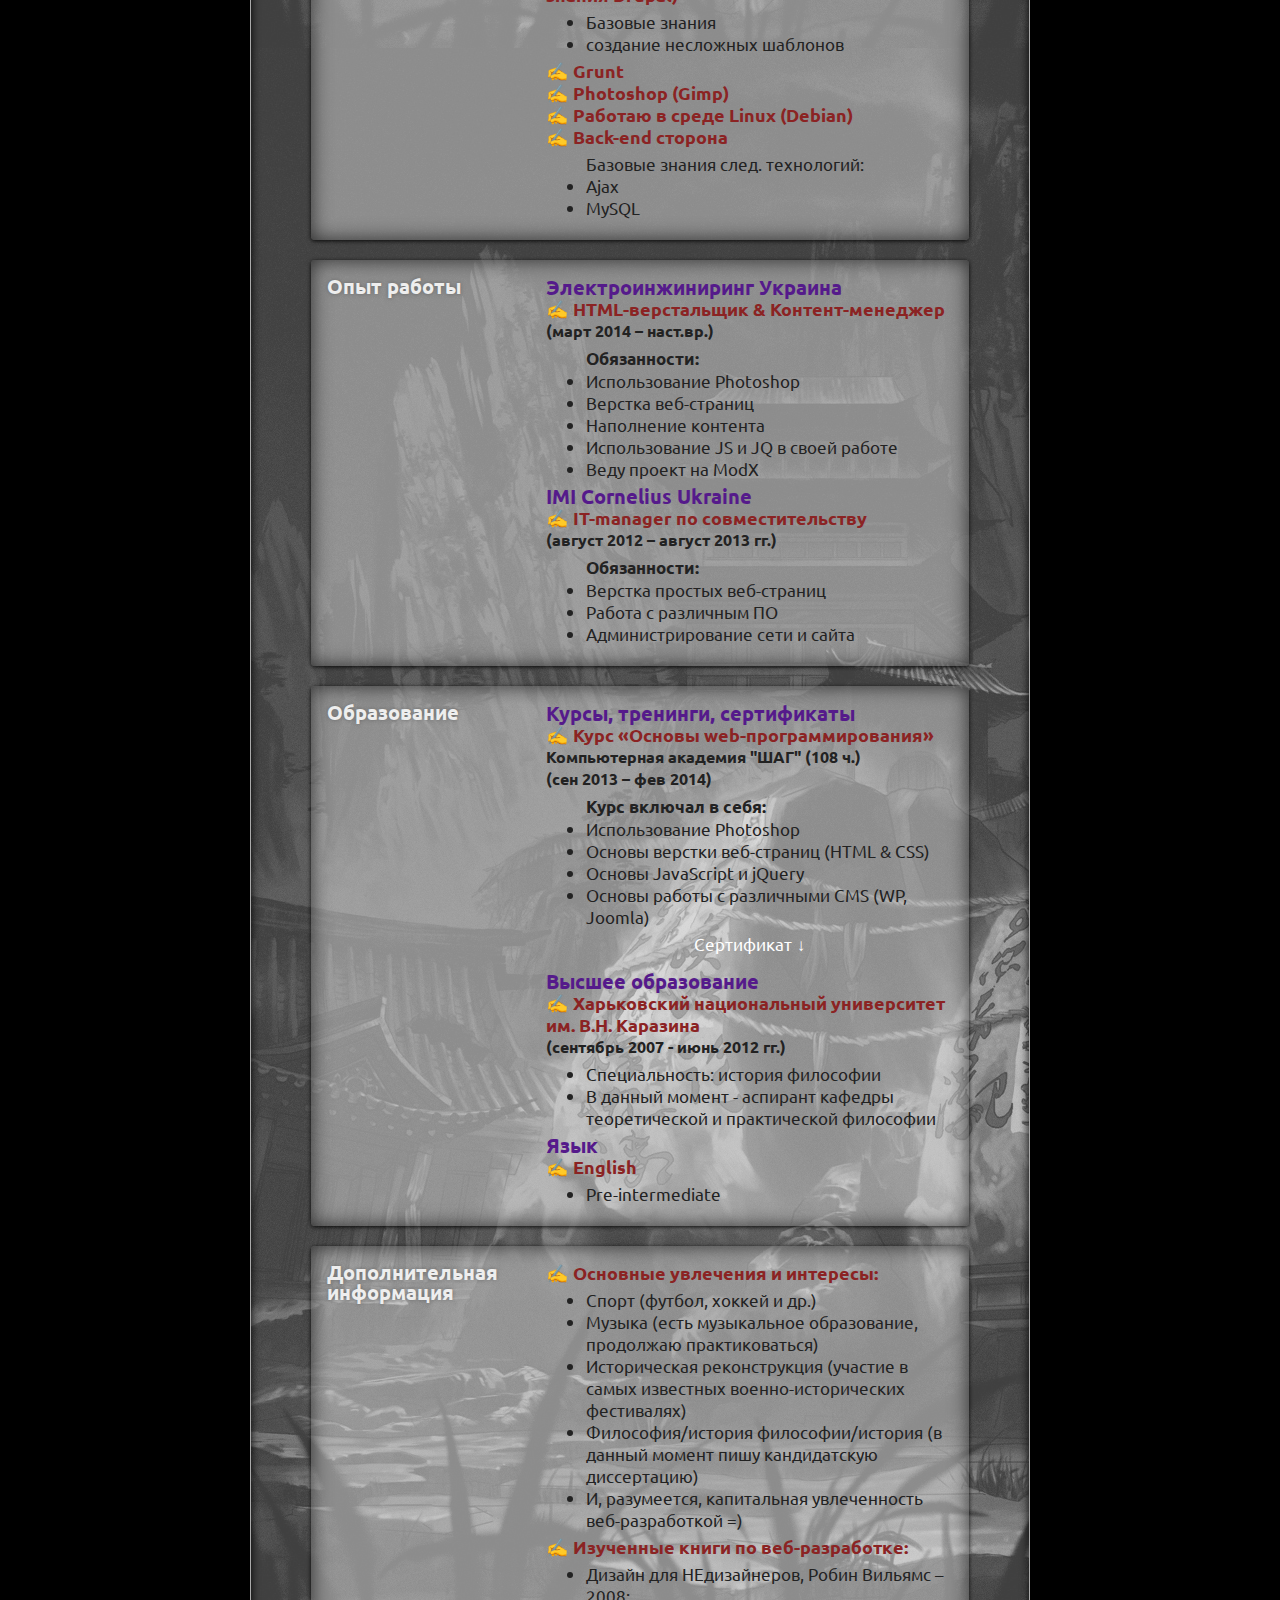
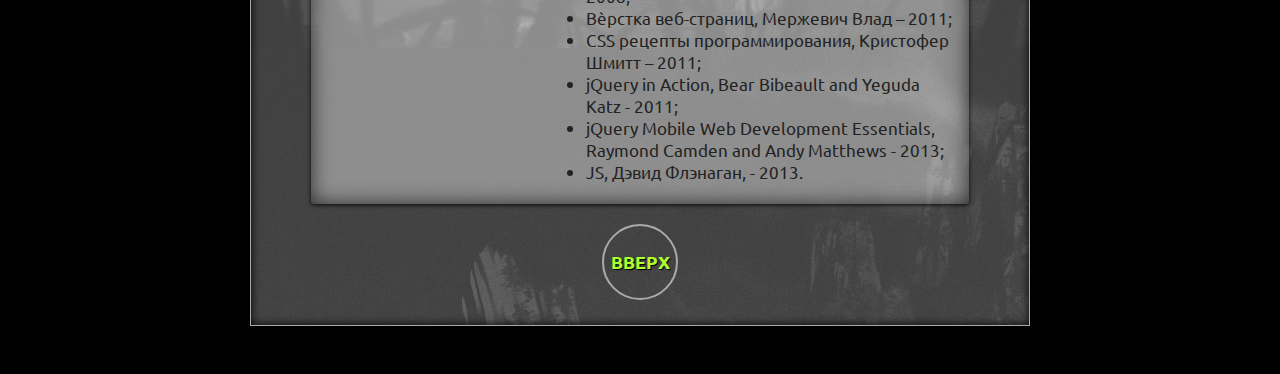
==== commit d8a86fb8: "Update index.html" ====
--- a/index.html
+++ b/index.html
@@ -84,7 +84,6 @@
 							</ul>
 							<h4>JS & jQuery</h4>
 							<ul class="list-style">
-								<li>Базовые знания</li>
 								<li>умение подключать плагины</li>
 								<li>прописывать скрипты</li>
 							</ul>
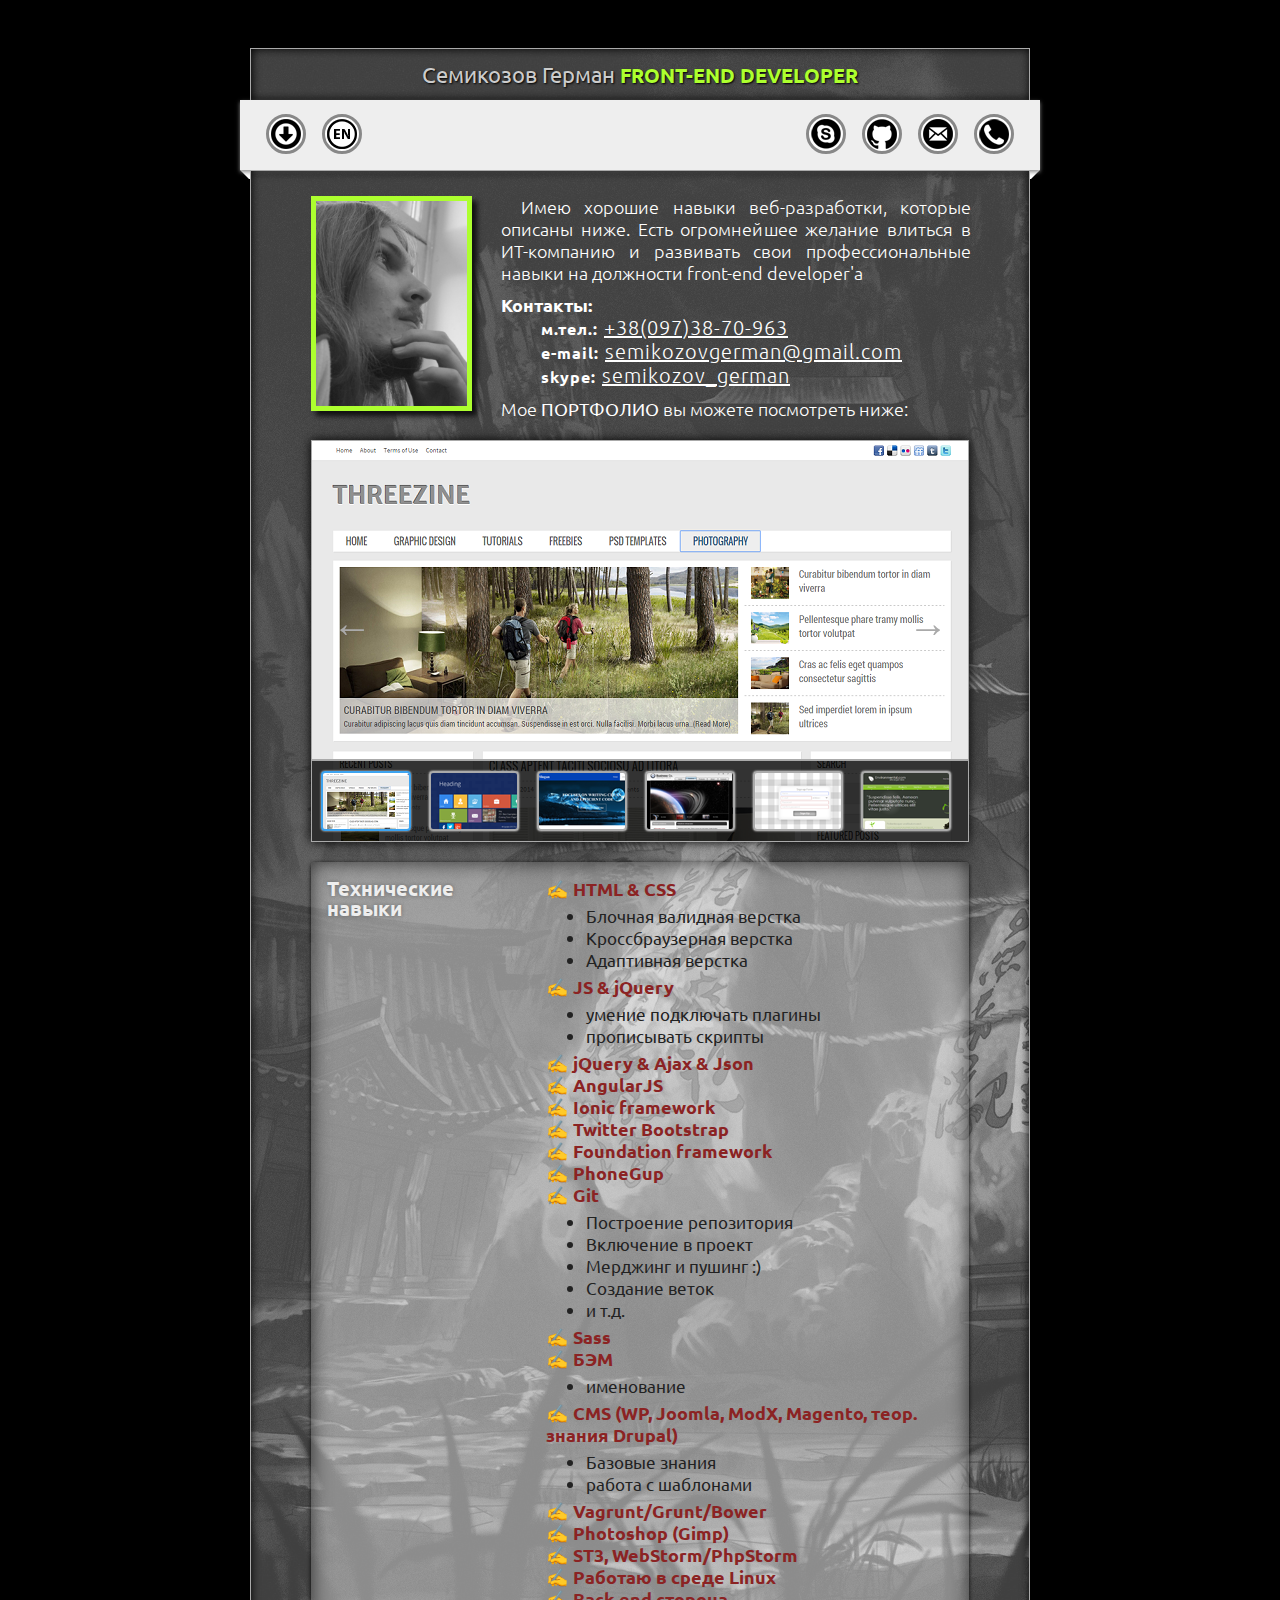
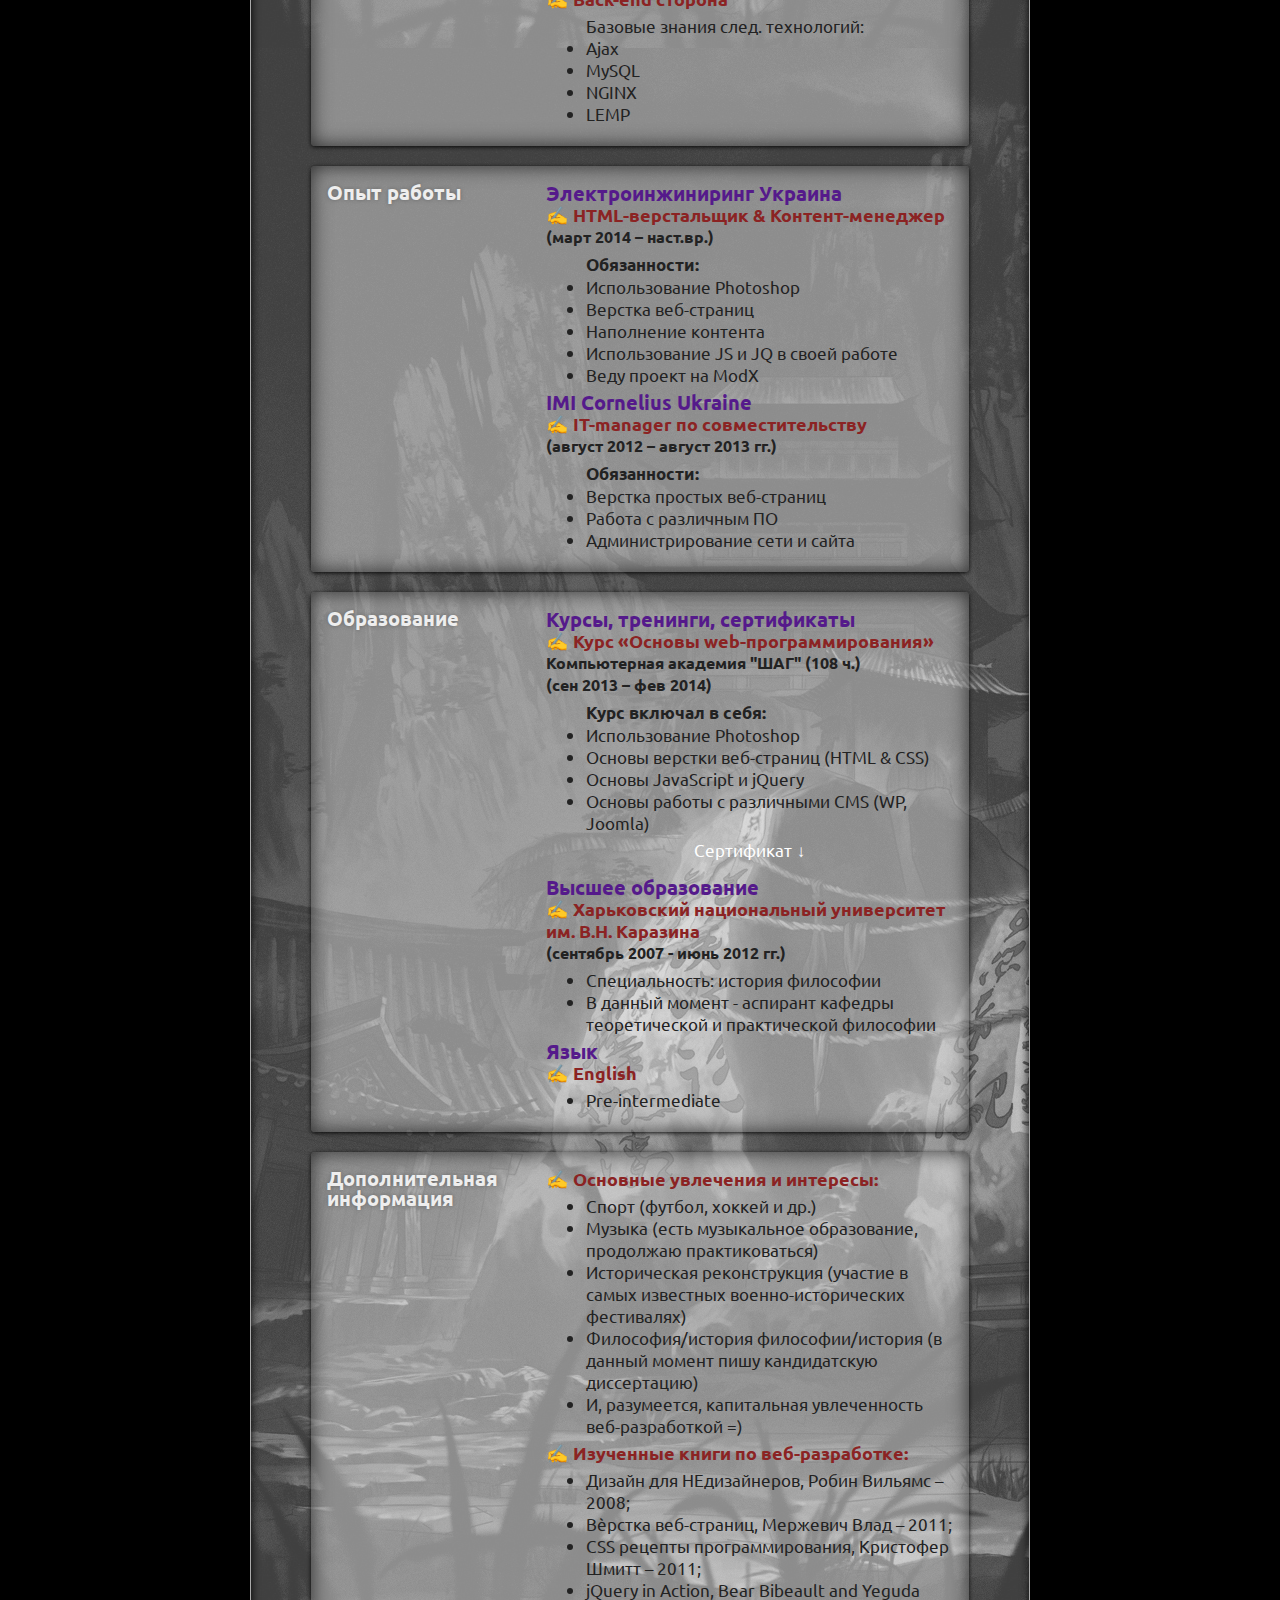
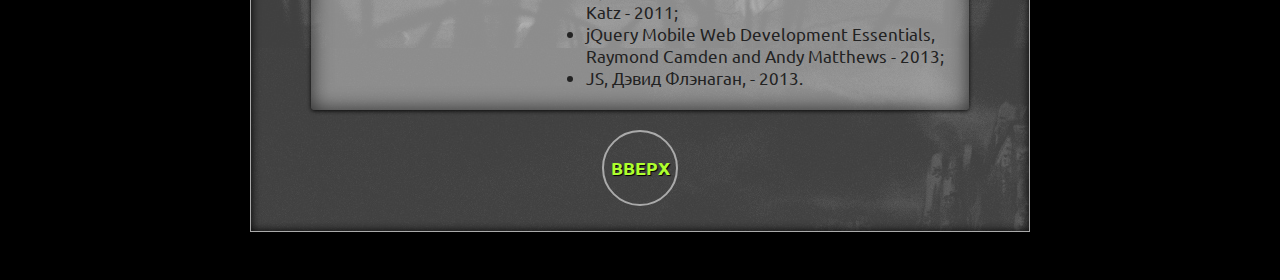
==== commit 7ee15a85: "fix" ====
--- a/index.html
+++ b/index.html
@@ -19,7 +19,7 @@
 			<div class="top-header-element">
 				<div class="content-header" name="top">
 					<p>Семикозов Герман
-					<span>Junior Front-End Developer</span></p>
+					<span>Front-End Developer</span></p>
 				</div>
 			</div>
 			<!--Header nav-->
@@ -88,23 +88,11 @@
 								<li>прописывать скрипты</li>
 							</ul>
 							<h4>jQuery & Ajax & Json</h4>
-							<ul class="list-style">
-								<li>Базовые знания</li>
-							</ul>
-							<h4>JS Frameworks</h4>
-							<ul class="list-style">
-								<li>AngularJS</li>
-								<li>Node.js</li>
-								<li>Converse.js</li>
-							</ul>
+							<h4>AngularJS</h4>
 							<h4>Ionic framework</h4>
-							<ul class="list-style">
-								<li>Базовые знания</li>
-							</ul>
 							<h4>Twitter Bootstrap</h4>
-							<ul class="list-style">
-								<li>Адаптивный дизайн</li>
-							</ul>
+							<h4>Foundation framework</h4>
+							<h4>PhoneGup</h4>
 							<h4>Git</h4>
 							<ul class="list-style">
 								<li>Построение репозитория</li>
@@ -114,9 +102,6 @@
 								<li>и т.д.</li>
 							</ul>
 							<h4>Sass</h4>
-							<ul class="list-style">
-								<li>В процессе освоения</li>
-							</ul>
 							<h4>БЭМ</h4>
 							<ul class="list-style">
 								<li>именование</li>
@@ -124,15 +109,18 @@
 							<h4>CMS (WP, Joomla, ModX, Magento, теор. знания Drupal)</h4>
 							<ul class="list-style">
 								<li>Базовые знания</li>
-								<li>создание несложных шаблонов</li>
-							</ul>
-							<h4>Grunt</h4>
+								<li>работа с шаблонами</li>
+							</ul>
+							<h4>Vagrunt/Grunt/Bower</h4>
 							<h4>Photoshop (Gimp)</h4>
-							<h4>Работаю в среде Linux (Debian)</h4>
+							<h4>ST3, WebStorm/PhpStorm</h4>
+							<h4>Работаю в среде Linux</h4>
 							<h4>Back-end сторона</h4>
 							<ul class="list-style">Базовые знания след. технологий:
 								<li>Ajax</li>
 								<li>MySQL</li>
+								<li>NGINX</li>
+								<li>LEMP</li>
 							</ul>
 						</section>
 					</div>
